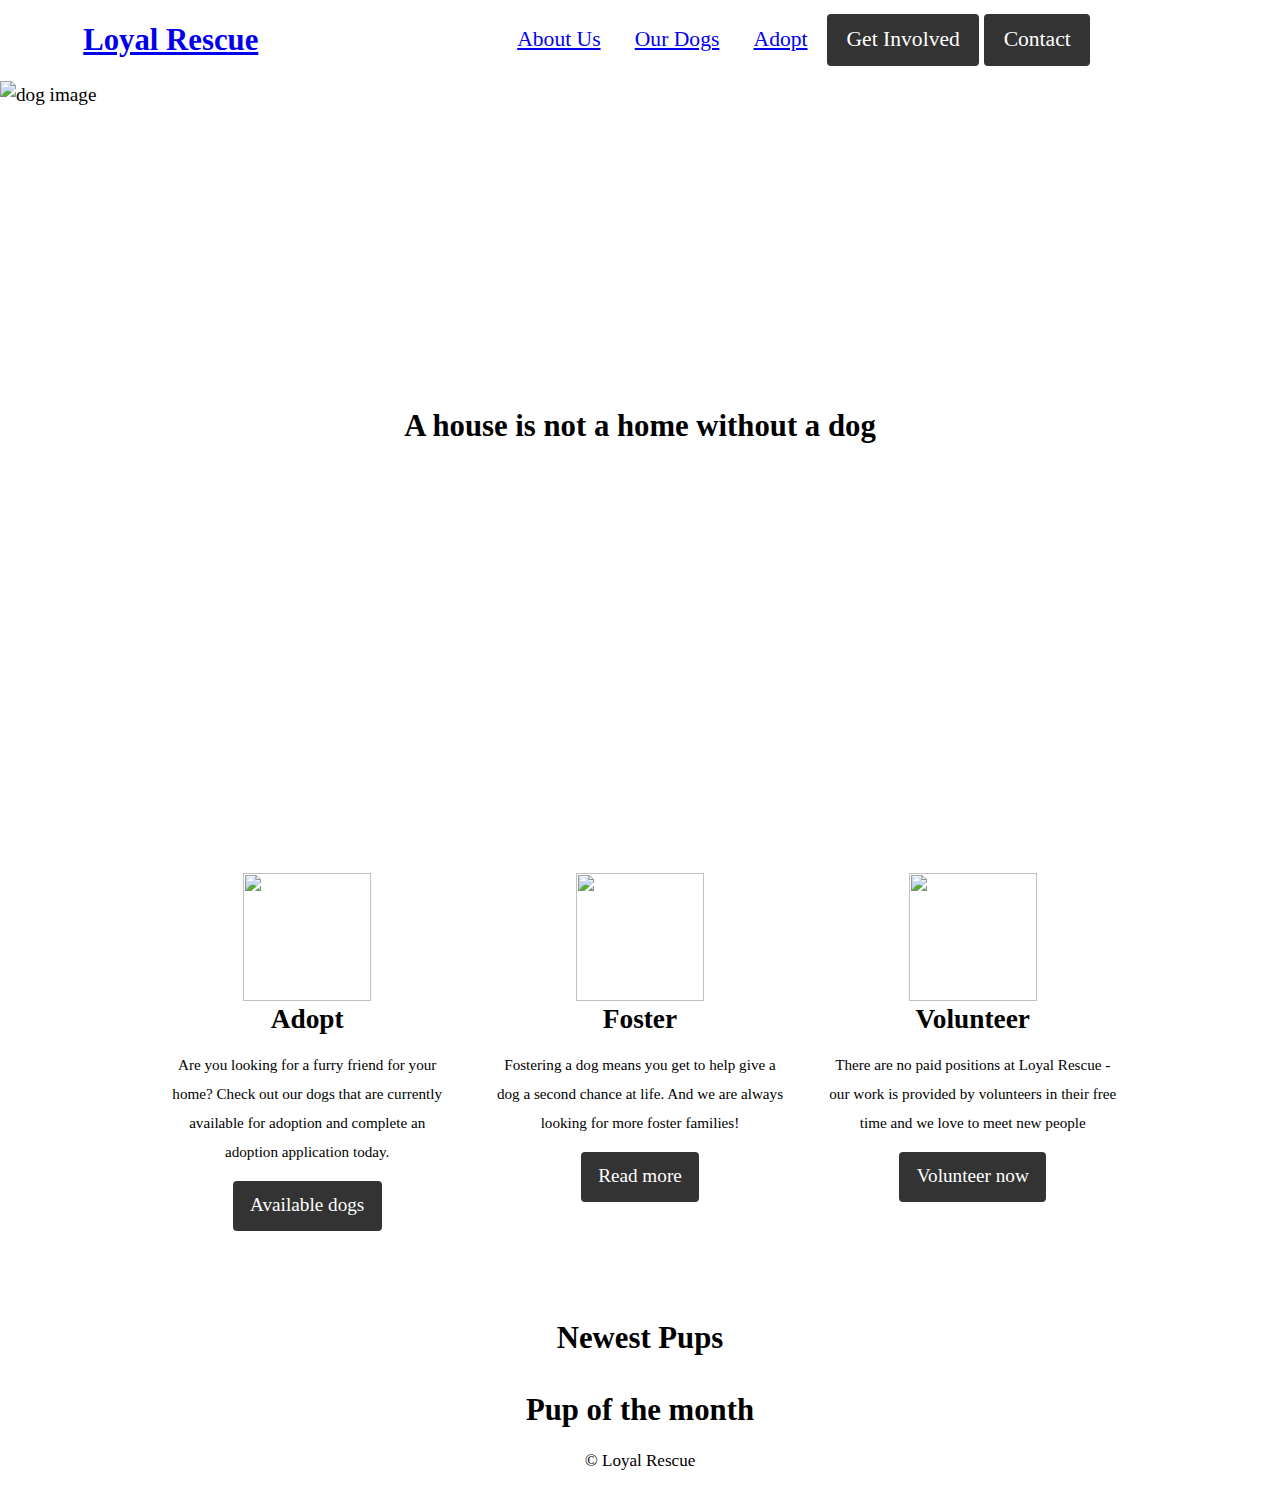
==== index.html @ 65663d64 "add content" ====
<!DOCTYPE html>
<html lang="en-ca">
<head>
  <meta charset="utf-8">
  <title>Loyal Rescue</title>
  <meta name="viewport" content="width=device-width,initial-scale=1">
  <link href="css/modules.css" rel="stylesheet">
  <link href="css/grid.css" rel="stylesheet">
  <link href="css/type.css" rel="stylesheet">
  <link href="css/main.css" rel="stylesheet">
</head>
<body>

  <ul class="skip-links">
    <li><a href="#main">Jump to main content</a></li>
    <li><a href="#nav">Jump to navigation</a></li>
  </ul>

  <header role="banner" class="grid grid-middle text-center island-1-2">
    <div class="unit xs-1 s-1 m-1-3 l-1-4">
      <h1 class="peta push-0"><a href="index.html">Loyal Rescue</a></h1>
    </div>
    <nav role="navigation" id="nav" class="nav unit xs-1 s-1 m-2-3 l-3-4 text-center" tabindex="0">
      <ul class="nav mega push-0 list-group-inline">
        <li><a class="island-1-2 current" href="#">About Us</a></li>
        <li><a class="island-1-2" href="rescues.html">Our Dogs</a></li>
        <li><a class="island-1-2" href="adopt.html">Adopt</a></li>
        <li><a class="btn btn-dark" href="#">Get Involved</a></li>
        <li><a class="btn btn-dark" href="#">Contact</a></li>
      </ul>
    </nav>
  </header>

  <main role="main" id="main" tabindex="0">
    <section class="banner embed embed-16by9">
      <img class="embed-item" src="images/homepage.jpg" alt="dog image">
      <div class="banner-content pin-c text-center max-length gutter">
        <div class="bold wrapper max-length gutter-1-2 push-0">
          <h2>A house is not a home without a dog</h2>
        </div>
      </div>
    </section>

    <section class="push-0 text-center">
      <div class="wrapper">
        <div class="grid grid-stretch list-group">
          <div class="unit [ xs-1 s-1 m-1-3 l-1-3 ] island-1-2 unit-content-distribute">
            <div class="pad-t-2 pad-b push-1-2">
              <div class="gutter-1-4">
                <img class="icon i-128 push-0" src="images/about-us.svg" alt="">
                <h3 class="tera push-1-2">Adopt</h3>
                <p class="push-1-2 micro content-fill">Are you looking for a furry friend for your home? Check out our dogs that are currently available for adoption and complete an adoption application today.</p>
                <a class="btn btn-dark content-shrink" href="tour.html">Available dogs</a>
              </div>
            </div>
          </div>
          <div class="unit [ xs-1 s-1 m-1-3 l-1-3 ] island-1-2 unit-content-distribute">
            <div class="pad-t-2 pad-b push-1-2">
              <div class="gutter-1-4">
                <img class="icon i-128 push-0" src="images/tools.svg" alt="">
                <h3 class="tera push-1-2">Foster</h3>
                <p class="push-1-2 micro content-fill">Fostering a dog means you get to help give a dog a second chance at life. And we are always looking for more foster families!</p>
                <a class="btn btn-dark content-shrink" href="#">Read more</a>
              </div>
            </div>
          </div>
          <div class="unit [ xs-1 s-1 m-1-3 l-1-3 ] island-1-2 unit-content-distribute">
            <div class="pad-t-2 pad-b push-1-2">
              <div class="gutter-1-4">
                <img class="icon i-128 push-0" src="images/pricing.svg" alt="">
                <h3 class="tera push-1-2">Volunteer</h3>
                <p class="push-1-2 micro content-fill">There are no paid positions at Loyal Rescue - our work is provided by volunteers in their free time and we love to meet new people</p>
                <a class="btn btn-dark content-shrink" href="pricing.html">Volunteer now</a>
              </div>
            </div>
          </div>
        </div>
      </div>
    </section>

    <section class="light-grey push-0 text-center pad-t">
      <div class="wrapper">
        <h2 class="push-0">Newest Pups</h2>
      </div>
    </section>

    <section class="push-0 text-center pad-t">
      <div class="wrapper">
        <h2 class="push-0">Pup of the month</h2>
      </div>
    </section>

  </main>

  <footer role="contentinfo" class="text-white blue footer text-center micro island-1-2" tabindex="0">
    <small>© Loyal Rescue</small>
  </footer>

</body>
</html>
---- css/modules.css ----
/*
 * Modulifier || Code released under the UNLICENSE
 * Code under other copyrights & licenses listed below.
 * https://modulifier.web-dev.tools/#responsive;images;list-group;embed;media-object;icons;hidden;positioning;nice-lists;forms;buttons;accessibility;print
 */

@-moz-viewport { width: device-width; scale: 1; }
@-ms-viewport { width: device-width; scale: 1; }
@-o-viewport { width: device-width; scale: 1; }
@-webkit-viewport { width: device-width; scale: 1; }
@viewport { width: device-width; scale: 1; }

html {
  box-sizing: border-box;
  -moz-text-size-adjust: 100%;
  -ms-text-size-adjust: 100%;
  -webkit-text-size-adjust: 100%;
  text-size-adjust: 100%;
}

*, *::before, *::after {
  box-sizing: inherit;
}

body {
  margin: 0;
}

article,
aside,
details,
figcaption,
figure,
footer,
header,
main,
menu,
nav,
section,
summary {
  display: block;
}

audio,
canvas,
progress,
video {
  display: inline-block;
  vertical-align: baseline;
}

template {
  display: none;
}

details {
  cursor: pointer;
}

audio:not([controls]) {
  display: none;
  height: 0;
}

a,
area,
button,
input,
label,
select,
textarea,
[tabindex] {
  -ms-touch-action: manipulation;
  touch-action: manipulation;
}

img {
  border: 0;
}

.img-flex,
.img-flex img {
  display: block;
  width: 100%;
}

svg {
  fill: currentColor;
}

svg:not(:root) {
  overflow: hidden;
}

svg.img-flex {
  width: 100%;
  height: 100%;
}

.image-replacement, .ir {
  overflow: hidden;
  direction: ltr;
  text-align: left;
  text-indent: 100%;
  white-space: nowrap;
}

.list-group, .list-group-inline, .list-group--inline {
  padding-left: 0;
  list-style-type: none;
}

.list-group > dd {
  margin-left: 0;
}

.list-group-inline::before,
.list-group-inline::after,
.list-group--inline::before,
.list-group--inline::after {
  content: "";
  display: table;
}

.list-group-inline::after,
.list-group--inline::after {
  clear: both;
}

.list-group-inline > li,
.list-group--inline > li {
  display: inline-block;
}

.list-group-inline > dt,
.list-group--inline > dt {
  clear: left;
  float: left;
  width: 11em;
}

.list-group-inline > dd,
.list-group--inline > dd {
  float: left;
  min-width: 12em;
}

.embed {
  margin-left: 0;
  margin-right: 0;
  overflow: hidden;
  position: relative;
  width: 100%;
}

.embed-1by1, .embed--1by1 {
  padding-top: 100%; /* Square */
}

.embed-4by3, .embed--4by3 {
  padding-top: 75%; /* Traditional TV/computer screens */
}

.embed-iso216, .embed--iso216 {
  padding-top: 70.92%; /* A-standard paper sizes */
}

.embed-3by2, .embed--3by2 {
  padding-top: 66.6%; /* Classic 35 mm film & most digital photos, landscape */
}

.embed-2by3, .embed--2by3 {
  padding-top: 150%; /* Classic 35 mm film & most digital photos, portrait */
}

.embed-golden, .embed--golden {
  padding-top: 61.8%; /* The Golden Ratio */
}

.embed-16by9, .embed--16by9 {
  padding-top: 56.25%; /* HD TV */
}

.embed-185by100, .embed--185by100 {
  padding-top: 54.05%; /* Common widescreen cinema */
}

.embed-24by10, .embed--24by10 {
  padding-top: 41.667%; /* Widescreen cinema: 2.4:1 */
}

.embed-3by1, .embed--3by1 {
  padding-top: 33.3333%; /* Panorama photos */
}

.embed-4by1, .embed--4by1 {
  padding-top: 25%; /* Polyvision */
}

.embed-5by1, .embed--5by1 {
  padding-top: 20%; /* Really wide... */
}

.embed-item, .embed__item {
  min-height: 100%;
  left: 0;
  position: absolute;
  top: 0;
  width: 100%;
}

.media {
  overflow: hidden;
}

.media-img, .media__img {
  float: left;
}

.media-img-reversed, .media__img--reversed {
  float: right;
}

.media-img-stacked, .media__img--stacked {
  float: none;
}

.media-body, .media__body {
  overflow: hidden;
  min-width: 12em; /* Slightly less than 200px, responsiveness built in */
}

.icon {
  display: inline-block;
  position: relative;
  background: transparent none no-repeat center center;
  background-size: contain;
  vertical-align: middle;
}

.i-16, .i--16 {
  height: 16px;
  width: 16px;
}

.i-18, .i--18 {
  height: 18px;
  width: 18px;
}

.i-20, .i--20 {
  height: 20px;
  width: 20px;
}

.i-24, .i--24 {
  height: 24px;
  width: 24px;
}

.i-32, .i--32 {
  height: 32px;
  width: 32px;
}

.i-48, .i--48 {
  height: 48px;
  width: 48px;
}

.i-64, .i--64 {
  height: 64px;
  width: 64px;
}

.i-96, .i--96 {
  height: 96px;
  width: 96px;
}

.i-128, .i--128 {
  height: 128px;
  width: 128px;
}

.i-192, .i--192 {
  height: 192px;
  width: 192px;
}

.i-256, .i--256 {
  height: 256px;
  width: 256px;
}

.icon img,
.icon svg {
  left: 0;
  height: 100%;
  position: absolute;
  top: 0;
  width: 100%;
  fill: currentColor;
}

.icon-label {
  vertical-align: middle;
}

.icon-link,
.icon-link:focus,
.icon-link:hover {
  text-decoration: none;
}

[hidden], .hidden {
  /* stylelint-disable declaration-no-important */
  display: none !important;
  visibility: hidden !important;
  /* stylelint-enable */
}

.visually-hidden {
  height: 1px;
  margin: -1px;
  overflow: hidden;
  padding: 0;
  position: absolute;
  width: 1px;
  border: 0;
  clip: rect(0 0 0 0);
  clip-path: inset(50%);
}

.visually-hidden.focusable:active, .visually-hidden.focusable:focus {
  height: auto;
  margin: 0;
  overflow: visible;
  position: static;
  width: auto;
  clip: auto;
  clip-path: none;
}

.invisible {
  visibility: hidden;
}

.chop,
.crop {
  overflow: hidden;
}

.truncate {
  max-width: 100%;
  overflow: hidden;
  width: 100%;
  text-overflow: ellipsis;
  white-space: nowrap;
}

.scrollable {
  max-width: 100%;
  overflow-x: auto;
  overflow-y: hidden;
  -webkit-overflow-scrolling: touch;
}

.flex-row {
  display: -webkit-flex;
  display: -ms-flexbox;
  display: flex;
}

.flex-justify {
  -webkit-justify-content: space-between;
  -ms-flex-pack: space-between;
  justify-content: space-between;
}

.flex-align-center {
  -webkit-align-items: center;
  -ms-flex-align: center;
  align-items: center;
}

.center-text,
.center-flow {
  text-align: center;
}

.center-block {
  margin-left: auto;
  margin-right: auto;
}

.no-auto-margins,
.not-centered {
  /* stylelint-disable declaration-no-important */
  margin-left: 0 !important;
  margin-right: 0 !important;
  /* stylelint-enable */
}

.center-content,
.center-content-vertical,
.center-contents,
.center-contents-vertical {
  display: -webkit-flex;
  display: -ms-flexbox;
  display: flex;
  -webkit-justify-content: center;
  -ms-flex-pack: center;
  justify-content: center;
  -webkit-align-items: center;
  -ms-flex-align: center;
  align-items: center;
  -webkit-align-content: center;
  -ms-flex-line-pack: center;
  align-content: center;
  -webkit-flex-direction: column wrap;
  -ms-flex-direction: column wrap;
  flex-flow: column wrap;
}

.center-content-start,
.center-content-vertical-start,
.center-contents-start,
.center-contents-vertical-start {
  display: -webkit-flex;
  display: -ms-flexbox;
  display: flex;
  -webkit-justify-content: center;
  -ms-flex-pack: center;
  justify-content: center;
  -webkit-flex-direction: column wrap;
  -ms-flex-direction: column wrap;
  flex-flow: column wrap;
}

.center-content-horizontal,
.center-contents-horizontal {
  display: -webkit-flex;
  display: -ms-flexbox;
  display: flex;
  -webkit-justify-content: center;
  -ms-flex-pack: center;
  justify-content: center;
  -webkit-align-items: center;
  -ms-flex-align: center;
  align-items: center;
  -webkit-align-content: center;
  -ms-flex-line-pack: center;
  align-content: center;
  -webkit-flex-direction: row wrap;
  -ms-flex-direction: row wrap;
  flex-flow: row wrap;
}

.clearfix::after {
  content: " ";
  display: block;
  clear: both;
}

.left {
  float: left;
}

.right {
  float: right;
}

.inline {
  display: inline;
}

.block {
  display: block;
}

.inline-block, .ib {
  display: inline-block;
}

.valign-top {
  vertical-align: top;
}

.valign-bottom {
  vertical-align: bottom;
}

.valign-middle {
  vertical-align: middle;
}

.fixed {
  position: fixed;
}

.relative {
  position: relative;
}

[class*="pin-"],
.absolute {
  position: absolute;
}

.static {
  position: static;
}

.zindex-1 {
  z-index: 1;
}

.zindex-2 {
  z-index: 2;
}

.zindex-3 {
  z-index: 3;
}

.zindex-1000 {
  z-index: 1000;
}

.pin-top-left,
.pin-left-top,
.pin-tl,
.pin-lt {
  top: 0;
  left: 0;
}

.pin-top-right,
.pin-right-top,
.pin-tr,
.pin-rt {
  top: 0;
  right: 0;
}

.pin-bottom-left,
.pin-left-bottom,
.pin-bl,
.pin-lb {
  bottom: 0;
  left: 0;
}

.pin-bottom-right,
.pin-right-bottom,
.pin-br,
.pin-rb {
  bottom: 0;
  right: 0;
}

.pin-top-center,
.pin-center-top,
.pin-tc,
.pin-ct {
  left: 50%;
  top: 0;
  transform: translateX(-50%);
}

.pin-bottom-center,
.pin-center-bottom,
.pin-bc,
.pin-cb {
  bottom: 0;
  left: 50%;
  transform: translateX(-50%);
}

.pin-center-left,
.pin-left-center,
.pin-cl,
.pin-lc {
  left: 0;
  top: 50%;
  transform: translateY(-50%);
}

.pin-center-right,
.pin-right-center,
.pin-cr,
.pin-rc {
  right: 0;
  top: 50%;
  transform: translateY(-50%);
}

.pin-center, .pin-c {
  left: 50%;
  top: 50%;
  transform: translate(-50%, -50%);
}

.width-quarter, .w-1-4 {
  width: 25%;
}

.width-half, .w-1-2 {
  width: 50%;
}

.width-full, .w-1 {
  width: 100%;
}

.height-quarter, .h-1-4 {
  height: 25%;
}

.height-half, .h-1-2 {
  height: 50%;
}

.height-full, .h-1 {
  height: 100%;
}

.height-win-quarter, .h-w-1-4 {
  height: 25vh;
  max-height: 46em;
}

.height-win-half, .h-w-1-2 {
  height: 50vh;
  max-height: 46em;
}

.height-win-full, .h-w-1 {
  height: 100vh;
  max-height: 46em;
}

ul {
  list-style-type: none;
}

ul > li::before {
  content: "·";
  float: left;
  margin-left: -1.6em;
  width: 1.3em;
  text-align: right;
}

ol {
  counter-reset: ol-simple-numbers;
  list-style-type: none;
}

ol > li::before {
  float: left;
  margin-left: -1.6em;
  width: 1.3em;
  counter-increment: ol-simple-numbers;
  content: counter(ol-simple-numbers);
  text-align: right;
}

.list-group > li::before,
.list-group-inline > li::before,
.list-group--inline > li::before {
  content: none;
}

/* stylelint-disable no-descending-specificity */

/*
 * (c) Nicolas Gallagher and Jonathan Neal of Normalize.css || MIT License
 *     https://necolas.github.io/normalize.css/
 */

button,
input,
optgroup,
select,
textarea {
  color: inherit;
  font: inherit;
  margin: 0;
}

button,
input {
  overflow: visible;
}

button,
select {
  text-transform: none;
}

button,
html [type="button"],
[type="reset"],
[type="submit"] {
  -webkit-appearance: button;
  cursor: pointer;
}

button[disabled],
html input[disabled] {
  cursor: default;
}

button::-moz-focus-inner,
input::-moz-focus-inner {
  border: 0;
  padding: 0;
}

[type="checkbox"],
[type="radio"] {
  opacity: 0;
  position: absolute;
  height: 1px;
  width: 1px;
}

[type="number"]::-webkit-inner-spin-button,
[type="number"]::-webkit-outer-spin-button {
  height: auto;
}

[type="search"]::-webkit-search-cancel-button,
[type="search"]::-webkit-search-decoration {
  -webkit-appearance: none;
}

fieldset {
  padding-left: 0;
  padding-right: 0;

  border: 0;
  border-top: 2px solid #666;
}

legend {
  color: inherit;
  display: table;
  max-width: 100%;
  padding: 0 .3em 0 0;
  white-space: normal;

  border: 0;

  font-weight: bold;
}

optgroup {
  font-weight: bold;
}

::-webkit-input-placeholder {
  color: inherit;
  opacity: .54;
}

::-webkit-file-upload-button {
  -webkit-appearance: button;
  font: inherit;
}

/* End Normalize.css code */

label,
.label-block {
  display: block;
  cursor: pointer;
}

[type="checkbox"] + label,
[type="radio"] + label,
.label-inline {
  display: inline-block;
}

input:not([type]),
[type="text"],
[type="number"],
[type="search"],
[type="url"],
[type="email"],
[type="password"],
[type="tel"],
[type="datetime-local"],
[type="month"],
[type="week"],
[type="date"],
[type="time"],
[type="range"],
select,
textarea {
  -moz-appearance: none;
  -webkit-appearance: none;
  appearance: none;
}

input,
textarea {
  display: block;
  width: 100%;

  background-color: #fff;
  border: 2px solid #666;
  border-radius: 0;
}

label {
  vertical-align: middle;
}

textarea {
  max-width: 100%;
  min-height: 4em;
  overflow: auto;
}

[type="color"] {
  display: inline-block;
  width: 2em;
}

select {
  display: block;
  width: 100%;

  background-image: url("data:image/svg+xml,%3Csvg xmlns='http://www.w3.org/2000/svg' width='256' height='256' viewBox='0 0 256 256'%3E%3Cpath fill='none' stroke='%23000' stroke-miterlimit='10' stroke-width='70' d='M36.3 82.1l91.9 91.8 91.5-91.8'/%3E%3C/svg%3E");
  background-repeat: no-repeat;
  background-position: calc(100% - .4em) center;
  background-size: 18px auto;
  background-color: #fff;
  border: 2px solid #666;
  border-radius: 0;
}

[type="checkbox"] + label::before {
  content: " ";
  display: inline-block;
  height: 1.8em;
  margin-right: .3em;
  position: relative;
  vertical-align: middle;
  top: -.1em;
  width: 1.8em;

  background-color: #fff;
  background-size: cover;
  border: 2px solid #666;

  line-height: inherit;
}

[type="checkbox"]:checked + label::before {
  background-image: url("data:image/svg+xml,%3Csvg xmlns='http://www.w3.org/2000/svg' width='256' height='256' viewBox='0 0 256 256'%3E%3Cpath fill='none' stroke='%23000' stroke-miterlimit='10' stroke-width='50' d='M49.9 130.1l50.8 50.7L206.1 75.2'/%3E%3C/svg%3E");
}

[type="checkbox"]:focus + label::before {
  outline: 3px solid #000;
  z-index: 1000;
}

[type="radio"] + label::before {
  content: " ";
  display: inline-block;
  height: 1.8em;
  margin-right: .3em;
  position: relative;
  vertical-align: middle;
  top: -.1em;
  width: 1.8em;

  background-color: #fff;
  background-size: cover;
  border: 2px solid #666;
  border-radius: 50%;

  line-height: inherit;
}

[type="radio"]:checked + label::before {
  background-image: url("data:image/svg+xml,%3Csvg xmlns='http://www.w3.org/2000/svg' width='256' height='256' viewBox='0 0 256 256'%3E%3Ccircle cx='128' cy='128' r='70.4'/%3E%3C/svg%3E");
}

[type="radio"]:focus + label::before,
[type="radio"] + label:focus::before {
  box-shadow: 0 0 0 3px #000;
  z-index: 1000;
}

[type="range"] {
  border: 0;
  background-color: #fff;
}

[type="range"]::-webkit-slider-runnable-track {
  height: 6px;

  -webkit-appearance: none;
  appearance: none;
  background-color: #ccc;
  border: 0;
  border-radius: 3px;
}

[type="range"]:active::-webkit-slider-runnable-track {
  background-color: #ccc;
}

[type="range"]::-moz-range-track {
  height: 6px;

  -moz-appearance: none;
  appearance: none;
  background-color: #ccc;
  border: 0;
  border-radius: 3px;
}

[type="range"]:active::-moz-range-track {
  background-color: #ccc;
}

[type="range"]::-ms-track {
  height: 6px;

  -ms-appearance: none;
  appearance: none;
  background-color: #ccc;
  border: 0;
  border-radius: 3px;
}

[type="range"]:active::-ms-track {
  background-color: #ccc;
}

[type="range"]::-webkit-slider-thumb {
  margin-top: -4px;
  height: 16px;
  width: 16px;

  -webkit-appearance: none;
  appearance: none;
  background-color: #000;
  border: none;
  border-radius: 50%;
}

[type="range"]:hover::-webkit-slider-thumb {
  background-color: #000;
}

[type="range"]:active::-webkit-slider-thumb {
  background-color: #000;
}

[type="range"]::-moz-range-thumb {
  margin-top: -4px;
  height: 16px;
  width: 16px;

  -webkit-appearance: none;
  appearance: none;
  background-color: #000;
  border: none;
  border-radius: 50%;
}

[type="range"]:hover::-moz-range-thumb {
  background-color: #000;
}

[type="range"]:active::-moz-range-thumb {
  background-color: #000;
}

[type="range"]::-ms-thumb {
  margin-top: -4px;
  height: 16px;
  width: 16px;

  -webkit-appearance: none;
  appearance: none;
  background-color: #000;
  border: none;
  border-radius: 50%;
}

[type="range"]:hover::-ms-thumb {
  background-color: #000;
}

[type="range"]:active::-ms-thumb {
  background-color: #000;
}

[type="checkbox"].hide-custom-input + label::before,
[type="checkbox"] + .hide-custom-input::before,
[type="radio"].hide-custom-input + label::before,
[type="radio"] + .hide-custom-input::before {
  content: none;
  display: none;
}

/* stylelint-enable */

.link-box {
  display: block;
  text-decoration: none;
}

/* stylelint-disable no-descending-specificity */

button,
.btn {
  cursor: pointer;
  display: inline-block;
  margin: 0;
  overflow: visible;
  padding: .375em .75em .42em;
  -webkit-appearance: none;
  -moz-appearance: none;
  appearance: none;
  background-color: #333;
  border-radius: 4px;
  border: 3px solid #333;
  color: #fff;
  font: inherit;
  text-decoration: none;
  text-transform: none;
}

button::-moz-focus-inner {
  border: 0;
  padding: 0;
}

/* stylelint-enable */

button:focus,
button:hover,
.btn:focus,
.btn:hover {
  background-color: #000;
  border-color: #000;
  color: #fff;
}

button[disabled] {
  cursor: default;
}

.btn-light, .btn--light {
  background-color: #e2e2e2;
  border-color: #e2e2e2;
  color: #000;
}

.btn-light:focus,
.btn-light:hover,
.btn--light:focus,
.btn--light:hover {
  background-color: #666;
  border-color: #666;
  color: #fff;
}

.btn-ghost,
.btn--ghost {
  background-color: transparent;
  border-color: #333;
  color: #000;
}

.btn-ghost:focus,
.btn-ghost:hover,
.btn--ghost:focus,
.btn--ghost:hover {
  background-color: #e2e2e2;
  border-color: #000;
  color: #000;
}

.btn-link {
  display: inline;
  padding: 0;
  background-color: transparent;
  border-radius: 0;
  border: 0;
  color: inherit;
}

.btn-link:focus,
.btn-link:hover {
  background-color: transparent;
  color: inherit;
}

a:hover, a:active {
  outline: none;
}

a:focus,
[tabindex="0"]:focus,
details:focus,
summary:focus,
input:focus,
textarea:focus,
button:focus,
select:focus {
  outline: 3px solid #000;
  outline-offset: 0;
}

a:focus, [tabindex="0"]:focus {
  outline-offset: 3px;
}

.skip-links {
  margin: 0;
  padding: 0;
  list-style-type: none;
}

.skip-links > li::before {
  content: none; /* Remove the bullets if nice lists is selected */
}

.skip-links a,
.skip-links button {
  padding: .5em .75em;
  position: absolute;
  top: -10em;
  z-index: 10000; /* To make sure they're always on top */
  background-color: #000;
  border: 0;
  color: #fff;
  font-size: 1.125rem;
  font-weight: bold;
  text-decoration: none;
}

.skip-links a:focus,
.skip-links button:focus {
  outline-offset: 3px;
  top: 0;
}

[aria-busy="true"] {
  cursor: progress;
}

[aria-controls] {
  cursor: pointer;
}

[aria-disabled] {
  cursor: default;
}

.print-only {
  display: none;
  visibility: hidden;
}

.page-break-before {
  page-break-before: always;
}

.page-break-after {
  page-break-after: always;
}

.no-page-break-inside {
  page-break-inside: avoid;
}

@media print {

  /* stylelint-disable declaration-no-important */

  .no-print {
    display: none !important;
    visibility: hidden !important;
  }

  .print-only,
  .force-print {
    display: block !important;
    visibility: visible !important;
  }

  /* stylelint-enable */

  .visually-hidden.force-print {
    height: auto;
    margin: 0;
    overflow: visible;
    padding: 0;
    position: static;
    width: auto;
    border: 0;
    clip: initial;
    clip-path: none;
  }

  /*
   * (c) Fabien Sa || MIT License
   *     http://bafs.github.io/Gutenberg/
   */

  table,
  blockquote,
  pre,
  code,
  figure,
  li,
  hr,
  ul,
  ol,
  a,
  tr {
    page-break-inside: avoid;
  }

  h1, h2, h3, h4, h5, h6, p, a {
    orphans: 3;
    widows: 3;
  }

  h1,
  h2,
  h3,
  h4,
  h5,
  h6 {
    page-break-after: avoid;
    page-break-inside: avoid;
  }

  h1 + p,
  h2 + p,
  h3 + p,
  h4 + p,
  h5 + p,
  h6 + p {
    page-break-before: avoid;
  }

  img {
    page-break-after: auto;
    page-break-before: auto;
    page-break-inside: avoid;
  }

  /* stylelint-disable declaration-no-important */

  pre {
    white-space: pre-wrap !important;
    word-wrap: break-word;
  }

  /* stylelint-enable */

  /* End Gutenberg code */

  /*
   * (c) HTML5 Boilerplate || MIT License
   *     https://html5boilerplate.com/
   */

  /* stylelint-disable declaration-no-important */

  *, *::before, *::after, *::first-letter, *::first-line {
    background: none transparent !important;
    color: #000 !important;
    box-shadow: none !important;
    text-shadow: none !important;
  }

  /* stylelint-enable */

  a, a:visited {
    text-decoration: underline;
  }

  a[href]::after {
    content: " (" attr(href) ")";
  }

  abbr[title]::after {
    content: " (" attr(title) ")";
  }

  a[href^="#"]::after,
  a[href^="javascript:"]::after,
  a.no-print-href::after,
  a.href-no-print::after {
    content: "";
  }

  thead {
    display: table-header-group;
  }

  /* End HTML5 Boilerplate code */

}
---- css/grid.css ----
/*
  Gridifier || Code released under the UNLICENSE
  https://gridifier.web-dev.tools/#xs,4,0,0,0;s,4,25,0,0;m,4,38,1,1;l,4,60,1,1
*/

.grid {
  margin: 0;
  padding: 0;
  letter-spacing: -.31em;
  text-rendering: optimizeSpeed;
  display: -webkit-flex;
  display: -ms-flexbox;
  display: flex;
  -webkit-flex-flow: row wrap;
  -ms-flex-flow: row wrap;
  flex-flow: row wrap;
}

.grid-bottom {
  -webkit-align-items: flex-end;
  -ms-align-items: flex-end;
  align-items: flex-end;
}

.grid-middle {
  -webkit-align-items: center;
  -ms-align-items: center;
  align-items: center;
}

.grid-stretch {
  -webkit-align-items: stretch;
  -ms-align-items: stretch;
  align-items: stretch;
}

.opera-only :-o-prefocus,
.grid {
  word-spacing: -.43em;
}

.unit {
  letter-spacing: normal;
  text-rendering: auto;
  vertical-align: top;
  word-spacing: normal;
  display: inline-block;
  visibility: visible;
}

.grid-bottom .unit {
  vertical-align: bottom;
}

.grid-middle .unit {
  vertical-align: middle;
}

[class*="unit-push-"],
[class*="unit-pull-"] {
  position: relative;
}

.unit-content-distribute {
  display: -ms-flexbox;
  display: -webkit-flex;
  display: flex;
  -ms-flex-direction: column;
  -webkit-flex-direction: column;
  flex-direction: column;
  -ms-flex-pack: justify;
  -webkit-justify-content: space-between;
  justify-content: space-between;
}

.unit-content-center,
.unit-content-center-vertical {
  display: -webkit-flex;
  display: -ms-flexbox;
  display: flex;
  -webkit-justify-content: center;
  -ms-flex-pack: center;
  justify-content: center;
  -webkit-align-items: center;
  -ms-flex-align: center;
  align-items: center;
  -webkit-align-content: center;
  -ms-flex-line-pack: center;
  align-content: center;
  -webkit-flex-direction: column wrap;
  -ms-flex-direction: column wrap;
  flex-flow: column wrap;
}

.unit-content-center-horizontal {
  display: -webkit-flex;
  display: -ms-flexbox;
  display: flex;
  -webkit-justify-content: center;
  -ms-flex-pack: center;
  justify-content: center;
  -webkit-align-items: center;
  -ms-flex-align: center;
  align-items: center;
  -webkit-align-content: center;
  -ms-flex-line-pack: center;
  align-content: center;
  -webkit-flex-direction: row wrap;
  -ms-flex-direction: row wrap;
  flex-flow: row wrap;
}

.content-fill,
.content-stretch {
  -ms-flex-grow: 2;
  -webkit-flex-grow: 2;
  flex-grow: 2;
  max-width: 100%; /* @bugfix: IE 10, 11 */
}

.content-shrink {
  -ms-align-self: center;
  -webkit-align-self: center;
  align-self: center;
}

.unit-xs-hidden,
.xs-0 {
  display: none;
  visibility: hidden;
}

.unit-xs-centered {
  margin: 0 auto;
}

.unit-xs-1,
.xs-1 {
  display: block;
  visibility: visible;
  width: 100%;
}

.unit-xs-1-2,
.xs-1-2 {
  width: 50%;
}

.unit-xs-1-3,
.xs-1-3 {
  width: 33.3333%;
}

.unit-xs-2-3,
.xs-2-3 {
  width: 66.6667%;
}

.unit-xs-1-4,
.xs-1-4 {
  width: 25%;
}

.unit-xs-3-4,
.xs-3-4 {
  width: 75%;
}

.unit-xs-1-2,
.xs-1-2,
.unit-xs-1-3,
.xs-1-3,
.unit-xs-2-3,
.xs-2-3,
.unit-xs-1-4,
.xs-1-4,
.unit-xs-3-4,
.xs-3-4 {
  display: inline-block;
  visibility: visible;
}

.unit-xs-1-2[class*="-content-"],
.xs-1-2[class*="-content-"],
.unit-xs-1-3[class*="-content-"],
.xs-1-3[class*="-content-"],
.unit-xs-2-3[class*="-content-"],
.xs-2-3[class*="-content-"],
.unit-xs-1-4[class*="-content-"],
.xs-1-4[class*="-content-"],
.unit-xs-3-4[class*="-content-"],
.xs-3-4[class*="-content-"] {
  display: -webkit-flex;
  display: -ms-flexbox;
  display: flex;
}

.unit-xs-content-distribute,
.xs-content-distribute {
  display: -ms-flexbox;
  display: -webkit-flex;
  display: flex;
  -ms-flex-direction: column;
  -webkit-flex-direction: column;
  flex-direction: column;
  -ms-flex-pack: justify;
  -webkit-justify-content: space-between;
  justify-content: space-between;
}

.unit-xs-content-center,
.unit-xs-content-center-vertical {
  display: -webkit-flex;
  display: -ms-flexbox;
  display: flex;
  -webkit-justify-content: center;
  -ms-flex-pack: center;
  justify-content: center;
  -webkit-align-items: center;
  -ms-flex-align: center;
  align-items: center;
  -webkit-align-content: center;
  -ms-flex-line-pack: center;
  align-content: center;
  -webkit-flex-direction: column wrap;
  -ms-flex-direction: column wrap;
  flex-flow: column wrap;
}

.unit-xs-content-center-horizontal {
  display: -webkit-flex;
  display: -ms-flexbox;
  display: flex;
  -webkit-justify-content: center;
  -ms-flex-pack: center;
  justify-content: center;
  -webkit-align-items: center;
  -ms-flex-align: center;
  align-items: center;
  -webkit-align-content: center;
  -ms-flex-line-pack: center;
  align-content: center;
  -webkit-flex-direction: row wrap;
  -ms-flex-direction: row wrap;
  flex-flow: row wrap;
}

.xs-content-fill,
.xs-content-stretch {
  -ms-flex-grow: 2;
  -webkit-flex-grow: 2;
  flex-grow: 2;
  max-width: 100%; /* @bugfix: IE 10, 11 */
}

.xs-content-shrink {
  -ms-align-self: center;
  -webkit-align-self: center;
  align-self: center;
}

@media only screen and (min-width: 25em) {

  .unit-s-hidden,
  .s-0 {
    display: none;
    visibility: hidden;
  }

  .unit-s-centered {
    margin: 0 auto;
  }

  .unit-s-1,
  .s-1 {
    display: block;
    visibility: visible;
    width: 100%;
  }

  .unit-s-1-2,
  .s-1-2 {
    width: 50%;
  }

  .unit-s-1-3,
  .s-1-3 {
    width: 33.3333%;
  }

  .unit-s-2-3,
  .s-2-3 {
    width: 66.6667%;
  }

  .unit-s-1-4,
  .s-1-4 {
    width: 25%;
  }

  .unit-s-3-4,
  .s-3-4 {
    width: 75%;
  }

  .unit-s-1-2,
  .s-1-2,
  .unit-s-1-3,
  .s-1-3,
  .unit-s-2-3,
  .s-2-3,
  .unit-s-1-4,
  .s-1-4,
  .unit-s-3-4,
  .s-3-4 {
    display: inline-block;
    visibility: visible;
  }

  .unit-s-1-2[class*="-content-"],
  .s-1-2[class*="-content-"],
  .unit-s-1-3[class*="-content-"],
  .s-1-3[class*="-content-"],
  .unit-s-2-3[class*="-content-"],
  .s-2-3[class*="-content-"],
  .unit-s-1-4[class*="-content-"],
  .s-1-4[class*="-content-"],
  .unit-s-3-4[class*="-content-"],
  .s-3-4[class*="-content-"] {
    display: -webkit-flex;
    display: -ms-flexbox;
    display: flex;
  }

  .unit-s-content-distribute,
  .s-content-distribute {
    display: -ms-flexbox;
    display: -webkit-flex;
    display: flex;
    -ms-flex-direction: column;
    -webkit-flex-direction: column;
    flex-direction: column;
    -ms-flex-pack: justify;
    -webkit-justify-content: space-between;
    justify-content: space-between;
  }

  .unit-s-content-center,
  .unit-s-content-center-vertical {
    display: -webkit-flex;
    display: -ms-flexbox;
    display: flex;
    -webkit-justify-content: center;
    -ms-flex-pack: center;
    justify-content: center;
    -webkit-align-items: center;
    -ms-flex-align: center;
    align-items: center;
    -webkit-align-content: center;
    -ms-flex-line-pack: center;
    align-content: center;
    -webkit-flex-direction: column wrap;
    -ms-flex-direction: column wrap;
    flex-flow: column wrap;
  }

  .unit-s-content-center-horizontal {
    display: -webkit-flex;
    display: -ms-flexbox;
    display: flex;
    -webkit-justify-content: center;
    -ms-flex-pack: center;
    justify-content: center;
    -webkit-align-items: center;
    -ms-flex-align: center;
    align-items: center;
    -webkit-align-content: center;
    -ms-flex-line-pack: center;
    align-content: center;
    -webkit-flex-direction: row wrap;
    -ms-flex-direction: row wrap;
    flex-flow: row wrap;
  }

  .s-content-fill,
  .s-content-stretch {
    -ms-flex-grow: 2;
    -webkit-flex-grow: 2;
    flex-grow: 2;
    max-width: 100%; /* @bugfix: IE 10, 11 */
  }

  .s-content-shrink {
    -ms-align-self: center;
    -webkit-align-self: center;
    align-self: center;
  }

}

@media only screen and (min-width: 38em) {

  .unit-m-hidden,
  .m-0 {
    display: none;
    visibility: hidden;
  }

  .unit-m-centered {
    margin: 0 auto;
  }

  .unit-m-1,
  .m-1 {
    display: block;
    visibility: visible;
    width: 100%;
  }

  .unit-offset-m-0 {
    margin-left: 0;
  }

  .unit-push-m-0,
  .unit-pull-m-0 {
    left: 0;
  }

  .unit-m-1-2,
  .m-1-2 {
    width: 50%;
  }

  .unit-offset-m-1-2 {
    margin-left: 50%;
  }

  .unit-push-m-1-2 {
    left: 50%;
  }

  .unit-pull-m-1-2 {
    left: -50%;
  }

  .unit-m-1-3,
  .m-1-3 {
    width: 33.3333%;
  }

  .unit-offset-m-1-3 {
    margin-left: 33.3333%;
  }

  .unit-push-m-1-3 {
    left: 33.3333%;
  }

  .unit-pull-m-1-3 {
    left: -33.3333%;
  }

  .unit-m-2-3,
  .m-2-3 {
    width: 66.6667%;
  }

  .unit-offset-m-2-3 {
    margin-left: 66.6667%;
  }

  .unit-push-m-2-3 {
    left: 66.6667%;
  }

  .unit-pull-m-2-3 {
    left: -66.6667%;
  }

  .unit-m-1-4,
  .m-1-4 {
    width: 25%;
  }

  .unit-offset-m-1-4 {
    margin-left: 25%;
  }

  .unit-push-m-1-4 {
    left: 25%;
  }

  .unit-pull-m-1-4 {
    left: -25%;
  }

  .unit-m-3-4,
  .m-3-4 {
    width: 75%;
  }

  .unit-offset-m-3-4 {
    margin-left: 75%;
  }

  .unit-push-m-3-4 {
    left: 75%;
  }

  .unit-pull-m-3-4 {
    left: -75%;
  }

  .unit-m-1-2,
  .m-1-2,
  .unit-m-1-3,
  .m-1-3,
  .unit-m-2-3,
  .m-2-3,
  .unit-m-1-4,
  .m-1-4,
  .unit-m-3-4,
  .m-3-4 {
    display: inline-block;
    visibility: visible;
  }

  .unit-m-1-2[class*="-content-"],
  .m-1-2[class*="-content-"],
  .unit-m-1-3[class*="-content-"],
  .m-1-3[class*="-content-"],
  .unit-m-2-3[class*="-content-"],
  .m-2-3[class*="-content-"],
  .unit-m-1-4[class*="-content-"],
  .m-1-4[class*="-content-"],
  .unit-m-3-4[class*="-content-"],
  .m-3-4[class*="-content-"] {
    display: -webkit-flex;
    display: -ms-flexbox;
    display: flex;
  }

  .unit-m-content-distribute,
  .m-content-distribute {
    display: -ms-flexbox;
    display: -webkit-flex;
    display: flex;
    -ms-flex-direction: column;
    -webkit-flex-direction: column;
    flex-direction: column;
    -ms-flex-pack: justify;
    -webkit-justify-content: space-between;
    justify-content: space-between;
  }

  .unit-m-content-center,
  .unit-m-content-center-vertical {
    display: -webkit-flex;
    display: -ms-flexbox;
    display: flex;
    -webkit-justify-content: center;
    -ms-flex-pack: center;
    justify-content: center;
    -webkit-align-items: center;
    -ms-flex-align: center;
    align-items: center;
    -webkit-align-content: center;
    -ms-flex-line-pack: center;
    align-content: center;
    -webkit-flex-direction: column wrap;
    -ms-flex-direction: column wrap;
    flex-flow: column wrap;
  }

  .unit-m-content-center-horizontal {
    display: -webkit-flex;
    display: -ms-flexbox;
    display: flex;
    -webkit-justify-content: center;
    -ms-flex-pack: center;
    justify-content: center;
    -webkit-align-items: center;
    -ms-flex-align: center;
    align-items: center;
    -webkit-align-content: center;
    -ms-flex-line-pack: center;
    align-content: center;
    -webkit-flex-direction: row wrap;
    -ms-flex-direction: row wrap;
    flex-flow: row wrap;
  }

  .m-content-fill,
  .m-content-stretch {
    -ms-flex-grow: 2;
    -webkit-flex-grow: 2;
    flex-grow: 2;
    max-width: 100%; /* @bugfix: IE 10, 11 */
  }

  .m-content-shrink {
    -ms-align-self: center;
    -webkit-align-self: center;
    align-self: center;
  }

}

@media only screen and (min-width: 60em) {

  .unit-l-hidden,
  .l-0 {
    display: none;
    visibility: hidden;
  }

  .unit-l-centered {
    margin: 0 auto;
  }

  .unit-l-1,
  .l-1 {
    display: block;
    visibility: visible;
    width: 100%;
  }

  .unit-offset-l-0 {
    margin-left: 0;
  }

  .unit-push-l-0,
  .unit-pull-l-0 {
    left: 0;
  }

  .unit-l-1-2,
  .l-1-2 {
    width: 50%;
  }

  .unit-offset-l-1-2 {
    margin-left: 50%;
  }

  .unit-push-l-1-2 {
    left: 50%;
  }

  .unit-pull-l-1-2 {
    left: -50%;
  }

  .unit-l-1-3,
  .l-1-3 {
    width: 33.3333%;
  }

  .unit-offset-l-1-3 {
    margin-left: 33.3333%;
  }

  .unit-push-l-1-3 {
    left: 33.3333%;
  }

  .unit-pull-l-1-3 {
    left: -33.3333%;
  }

  .unit-l-2-3,
  .l-2-3 {
    width: 66.6667%;
  }

  .unit-offset-l-2-3 {
    margin-left: 66.6667%;
  }

  .unit-push-l-2-3 {
    left: 66.6667%;
  }

  .unit-pull-l-2-3 {
    left: -66.6667%;
  }

  .unit-l-1-4,
  .l-1-4 {
    width: 25%;
  }

  .unit-offset-l-1-4 {
    margin-left: 25%;
  }

  .unit-push-l-1-4 {
    left: 25%;
  }

  .unit-pull-l-1-4 {
    left: -25%;
  }

  .unit-l-3-4,
  .l-3-4 {
    width: 75%;
  }

  .unit-offset-l-3-4 {
    margin-left: 75%;
  }

  .unit-push-l-3-4 {
    left: 75%;
  }

  .unit-pull-l-3-4 {
    left: -75%;
  }

  .unit-l-1-2,
  .l-1-2,
  .unit-l-1-3,
  .l-1-3,
  .unit-l-2-3,
  .l-2-3,
  .unit-l-1-4,
  .l-1-4,
  .unit-l-3-4,
  .l-3-4 {
    display: inline-block;
    visibility: visible;
  }

  .unit-l-1-2[class*="-content-"],
  .l-1-2[class*="-content-"],
  .unit-l-1-3[class*="-content-"],
  .l-1-3[class*="-content-"],
  .unit-l-2-3[class*="-content-"],
  .l-2-3[class*="-content-"],
  .unit-l-1-4[class*="-content-"],
  .l-1-4[class*="-content-"],
  .unit-l-3-4[class*="-content-"],
  .l-3-4[class*="-content-"] {
    display: -webkit-flex;
    display: -ms-flexbox;
    display: flex;
  }

  .unit-l-content-distribute,
  .l-content-distribute {
    display: -ms-flexbox;
    display: -webkit-flex;
    display: flex;
    -ms-flex-direction: column;
    -webkit-flex-direction: column;
    flex-direction: column;
    -ms-flex-pack: justify;
    -webkit-justify-content: space-between;
    justify-content: space-between;
  }

  .unit-l-content-center,
  .unit-l-content-center-vertical {
    display: -webkit-flex;
    display: -ms-flexbox;
    display: flex;
    -webkit-justify-content: center;
    -ms-flex-pack: center;
    justify-content: center;
    -webkit-align-items: center;
    -ms-flex-align: center;
    align-items: center;
    -webkit-align-content: center;
    -ms-flex-line-pack: center;
    align-content: center;
    -webkit-flex-direction: column wrap;
    -ms-flex-direction: column wrap;
    flex-flow: column wrap;
  }

  .unit-l-content-center-horizontal {
    display: -webkit-flex;
    display: -ms-flexbox;
    display: flex;
    -webkit-justify-content: center;
    -ms-flex-pack: center;
    justify-content: center;
    -webkit-align-items: center;
    -ms-flex-align: center;
    align-items: center;
    -webkit-align-content: center;
    -ms-flex-line-pack: center;
    align-content: center;
    -webkit-flex-direction: row wrap;
    -ms-flex-direction: row wrap;
    flex-flow: row wrap;
  }

  .l-content-fill,
  .l-content-stretch {
    -ms-flex-grow: 2;
    -webkit-flex-grow: 2;
    flex-grow: 2;
    max-width: 100%; /* @bugfix: IE 10, 11 */
  }

  .l-content-shrink {
    -ms-align-self: center;
    -webkit-align-self: center;
    align-self: center;
  }

}
---- css/type.css ----
/*
  Typografier || Code released under the UNLICENSE
  https://typografier.web-dev.tools/#0,100,1.3,1.067,0;38,110,1.4,1.125,1;60,120,1.5,1.125,1;90,130,1.5,1.125,1
*/

html {
  font-size: 100%;
  line-height: 1.3;
}

a {
  background-color: transparent;
  -webkit-text-decoration-skip: objects;
}

sub,
sup {
  font-size: .75em;
  line-height: 1px;
  position: relative;
  vertical-align: baseline;
}

sup {
  top: -.5em;
}

sub {
  bottom: -.25em;
}

pre,
code,
kbd,
samp {
  font-size: 1em;
}

abbr[title] {
  border-bottom: none;
  text-decoration: underline;
  text-decoration: underline dotted;
}

b,
strong {
  font-weight: bold;
}

dfn,
caption {
  font-style: italic;
}

hr {
  border: 0;
  border-top: 2px solid #000;
  height: 0;
}

table {
  border-collapse: collapse;
  border-spacing: 0;
  width: 100%;
  table-layout: fixed;
}

caption {
  text-align: left;
}

th,
td {
  border-bottom: 1px solid #000;
  text-align: left;
  vertical-align: top;
}

thead th {
  vertical-align: bottom;

  border-bottom-width: 2px;
}

.text-left {
  text-align: left;
}

.text-right {
  text-align: right;
}

.text-center {
  text-align: center;
}

.normal {
  font-weight: normal;
  font-style: normal;
}

.not-bold {
  font-weight: normal;
}

.not-italic {
  font-style: normal;
}

.bold {
  font-weight: bold;
}

.italic {
  font-style: italic;
}

.text-upper {
  text-transform: uppercase;
}

.text-lower {
  text-transform: lowercase;
}

.wrapper {
  margin-left: auto;
  margin-right: auto;
  max-width: 52em;
  width: 100%;
}

.wrapper-no-center {
  max-width: 52em;
  width: 100%;
}

.max-length {
  margin-left: auto;
  margin-right: auto;
  max-width: 36em;
  width: 100%;
}

.max-length-no-center {
  max-width: 36em;
  width: 100%;
}

h1,
h2,
h3,
h4,
h5,
h6,
p,
ul,
ol,
dl,
dd,
figure,
blockquote,
details,
hr,
fieldset,
pre,
table,
caption,
menu {
  margin: 0 0 1.3rem;
}

.tenamega {
  font-size: 2.0408rem;
  line-height: 2.925rem;
}

.tenakilo {
  font-size: 1.9127rem;
  line-height: 2.6rem;
}

.tena {
  font-size: 1.7926rem;
  line-height: 2.6rem;
}

.nina {
  font-size: 1.68rem;
  line-height: 2.275rem;
}

.yotta {
  font-size: 1.5745rem;
  line-height: 2.275rem;
}

.zetta {
  font-size: 1.4757rem;
  line-height: 1.95rem;
}

h1,
.exa {
  font-size: 1.383rem;
  line-height: 1.95rem;
}

h2,
.peta {
  font-size: 1.2962rem;
  line-height: 1.95rem;
}

h3,
.tera {
  font-size: 1.2148rem;
  line-height: 1.625rem;
}

h4,
.giga {
  font-size: 1.1385rem;
  line-height: 1.625rem;
}

h5,
.mega {
  font-size: 1.067rem;
  line-height: 1.625rem;
}

h6,
.kilo,
input,
textarea {
  font-size: 1rem;
  line-height: 1.3rem;
}

small,
.milli {
  font-size: .9372rem;
  line-height: 1.3rem;
}

.micro {
  font-size: .8784rem;
  line-height: 1.3rem;
}

.nano {
  font-size: .8232rem;
  line-height: 1.3rem;
}

.pico {
  font-size: .7715rem;
  line-height: 1.3rem;
}

ul {
  padding-left: 1em;
}

ol {
  padding-left: 1.6em;
}

input,
option,
select {
  height: calc(1.3rem + .1625rem + .1625rem);
}

[type="color"] {
  width: calc(1.3rem + .1625rem + .1625rem);
}

[type="checkbox"],
[type="radio"] {
  display: inline-block;
  height: auto;
}

.push {
  margin-bottom: 1.3rem;
}

.push-none,
.push-0 {
  margin-bottom: 0;
}

.push-double,
.push-2 {
  margin-bottom: 2.6rem;
}

.push-three-quarters,
.push-3-4 {
  margin-bottom: .975rem;
}

.push-half,
.push-1-2 {
  margin-bottom: .65rem;
}

.push-quarter,
.push-1-4 {
  margin-bottom: .325rem;
}

.push-eighth,
.push-1-8 {
  margin-bottom: .1625rem;
}

.push-right-eighth,
.push-r-1-8 {
  margin-right: .1625rem;
}

.push-right-quarter,
.push-r-1-4 {
  margin-right: .325rem;
}

.push-right-half,
.push-r-1-2 {
  margin-right: .65rem;
}

.push-right-three-quarters,
.push-r-3-4 {
  margin-right: .975rem;
}

.push-right,
.push-r {
  margin-right: 1.3rem;
}

.pad-top,
.pad-t {
  padding-top: 1.3rem;
}

.pad-bottom,
.pad-b {
  padding-bottom: 1.3rem;
}

.pad-top-double,
.pad-t-2 {
  padding-top: 2.6rem;
}

.pad-bottom-double,
.pad-b-2 {
  padding-bottom: 2.6rem;
}

.pad-top-three-quarters,
.pad-t-3-4 {
  padding-top: .975rem;
}

.pad-bottom-three-quarters,
.pad-b-3-4 {
  padding-bottom: .975rem;
}

.pad-top-half,
.pad-t-1-2 {
  padding-top: .65rem;
}

.pad-bottom-half,
.pad-b-1-2 {
  padding-bottom: .65rem;
}

.pad-top-quarter,
.pad-t-1-4 {
  padding-top: .325rem;
}

.pad-bottom-quarter,
.pad-b-1-4 {
  padding-bottom: .325rem;
}

.pad-top-eighth,
.pad-t-1-8 {
  padding-top: .1625rem;
}

.pad-bottom-eighth,
.pad-b-1-8 {
  padding-bottom: .1625rem;
}

.island {
  padding: 1.3rem;
}

.island-double,
.island-2 {
  padding: 2.6rem;
}

.island-three-quarters,
.island-3-4 {
  padding: .975rem;
}

.island-half,
.island-1-2 {
  padding: .65rem;
}

.island-quarter,
.island-1-4,
td,
table th {
  padding: .325rem;
}

.island-eighth,
.island-1-8,
input:not([type="checkbox"]),
input:not([type="radio"]),
textarea {
  padding: .1625rem;
}

.gutter {
  padding-left: 1.3rem;
  padding-right: 1.3rem;
}

.gutter-double,
.gutter-2 {
  padding-left: 2.6rem;
  padding-right: 2.6rem;
}

.gutter-three-quarters,
.gutter-3-4 {
  padding-left: .975rem;
  padding-right: .975rem;
}

.gutter-half,
.gutter-1-2 {
  padding-left: .65rem;
  padding-right: .65rem;
}

.gutter-quarter,
.gutter-1-4,
caption {
  padding-left: .325rem;
  padding-right: .325rem;
}

.gutter-eighth,
.gutter-1-8 {
  padding-left: .1625rem;
  padding-right: .1625rem;
}

.i-1 {
  height: 1.3rem;
  width: 1.3rem;
}

.i-3-4 {
  height: .975rem;
  width: .975rem;
}

.i-1-2 {
  height: .65rem;
  width: .65rem;
}

.i-1-4 {
  height: .325rem;
  width: .325rem;
}

.i-1-8 {
  height: .1625rem;
  width: .1625rem;
}

.i-1-1-2,
.i-3-2 {
  height: 1.95rem;
  width: 1.95rem;
}

.i-1-1-4,
.i-5-4 {
  height: 1.625rem;
  width: 1.625rem;
}

.i-1-3-4,
.i-7-4 {
  height: 2.275rem;
  width: 2.275rem;
}

.i-2 {
  height: 2.6rem;
  width: 2.6rem;
}

select {
  padding: 0 .1625rem;
}

fieldset {
  padding: .325rem 0;

  border: 0;
  border-top: 2px solid #000;
}

legend {
  padding-right: .325rem;
}

@media only screen and (min-width: 38em) {

  html {
    font-size: 110%;
    line-height: 1.4;
  }

  h1,
  h2,
  h3,
  h4,
  h5,
  h6,
  p,
  ul,
  ol,
  dl,
  dd,
  figure,
  blockquote,
  details,
  hr,
  fieldset,
  pre,
  table,
  caption,
  menu {
    margin: 0 0 1.4rem;
  }

  .tenamega {
    font-size: 3.6532rem;
    line-height: 4.9rem;
  }

  .tenakilo {
    font-size: 3.2473rem;
    line-height: 4.55rem;
  }

  .tena {
    font-size: 2.8865rem;
    line-height: 3.85rem;
  }

  .nina {
    font-size: 2.5658rem;
    line-height: 3.5rem;
  }

  .yotta {
    font-size: 2.2807rem;
    line-height: 3.15rem;
  }

  .zetta {
    font-size: 2.0273rem;
    line-height: 2.8rem;
  }

  h1,
  .exa {
    font-size: 1.802rem;
    line-height: 2.45rem;
  }

  h2,
  .peta {
    font-size: 1.6018rem;
    line-height: 2.1rem;
  }

  h3,
  .tera {
    font-size: 1.4238rem;
    line-height: 2.1rem;
  }

  h4,
  .giga {
    font-size: 1.2656rem;
    line-height: 1.75rem;
  }

  h5,
  .mega {
    font-size: 1.125rem;
    line-height: 1.75rem;
  }

  h6,
  .kilo,
  input,
  textarea {
    font-size: 1rem;
    line-height: 1.4rem;
  }

  small,
  .milli {
    font-size: .8889rem;
    line-height: 1.4rem;
  }

  .micro {
    font-size: .7901rem;
    line-height: 1.4rem;
  }

  .nano {
    font-size: .7023rem;
    line-height: 1.05rem;
  }

  .pico {
    font-size: .6243rem;
    line-height: 1.05rem;
  }

  ul,
  ol {
    padding-left: 0;
  }

  ul ul,
  ol ul {
    padding-left: 1em;
  }

  ol ol,
  ul ol {
    padding-left: 1.6em;
  }

  .hang-punc {
    float: left;
    margin-left: -1.4em;
    text-align: right;
    width: 1.3em;
  }

  table {
    margin-left: -.35rem;
    margin-right: -.35rem;
    width: calc(100% + .35rem + .35rem);
  }

  input,
  option,
  select {
    height: calc(1.4rem + .175rem + .175rem);
  }

  [type="color"] {
    width: calc(1.4rem + .175rem + .175rem);
  }

  [type="checkbox"],
  [type="radio"] {
    display: inline-block;
    height: auto;
  }

  .push {
    margin-bottom: 1.4rem;
  }

  .push-none,
  .push-0 {
    margin-bottom: 0;
  }

  .push-double,
  .push-2 {
    margin-bottom: 2.8rem;
  }

  .push-three-quarters,
  .push-3-4 {
    margin-bottom: 1.05rem;
  }

  .push-half,
  .push-1-2 {
    margin-bottom: .7rem;
  }

  .push-quarter,
  .push-1-4 {
    margin-bottom: .35rem;
  }

  .push-eighth,
  .push-1-8 {
    margin-bottom: .175rem;
  }

  .push-right-eighth,
  .push-r-1-8 {
    margin-right: .175rem;
  }

  .push-right-quarter,
  .push-r-1-4 {
    margin-right: .35rem;
  }

  .push-right-half,
  .push-r-1-2 {
    margin-right: .7rem;
  }

  .push-right-three-quarters,
  .push-r-3-4 {
    margin-right: 1.05rem;
  }

  .push-right,
  .push-r {
    margin-right: 1.4rem;
  }

  .pad-top,
  .pad-t {
    padding-top: 1.4rem;
  }

  .pad-bottom,
  .pad-b {
    padding-bottom: 1.4rem;
  }

  .pad-top-double,
  .pad-t-2 {
    padding-top: 2.8rem;
  }

  .pad-bottom-double,
  .pad-b-2 {
    padding-bottom: 2.8rem;
  }

  .pad-top-three-quarters,
  .pad-t-3-4 {
    padding-top: 1.05rem;
  }

  .pad-bottom-three-quarters,
  .pad-b-3-4 {
    padding-bottom: 1.05rem;
  }

  .pad-top-half,
  .pad-t-1-2 {
    padding-top: .7rem;
  }

  .pad-bottom-half,
  .pad-b-1-2 {
    padding-bottom: .7rem;
  }

  .pad-top-quarter,
  .pad-t-1-4 {
    padding-top: .35rem;
  }

  .pad-bottom-quarter,
  .pad-b-1-4 {
    padding-bottom: .35rem;
  }

  .pad-top-eighth,
  .pad-t-1-8 {
    padding-top: .175rem;
  }

  .pad-bottom-eighth,
  .pad-b-1-8 {
    padding-bottom: .175rem;
  }

  .island {
    padding: 1.4rem;
  }

  .island-double,
  .island-2 {
    padding: 2.8rem;
  }

  .island-three-quarters,
  .island-3-4 {
    padding: 1.05rem;
  }

  .island-half,
  .island-1-2 {
    padding: .7rem;
  }

  .island-quarter,
  .island-1-4,
  td,
  table th {
    padding: .35rem;
  }

  .island-eighth,
  .island-1-8,
  input:not([type="checkbox"]),
  input:not([type="radio"]),
  textarea {
    padding: .175rem;
  }

  .gutter {
    padding-left: 1.4rem;
    padding-right: 1.4rem;
  }

  .gutter-double,
  .gutter-2 {
    padding-left: 2.8rem;
    padding-right: 2.8rem;
  }

  .gutter-three-quarters,
  .gutter-3-4 {
    padding-left: 1.05rem;
    padding-right: 1.05rem;
  }

  .gutter-half,
  .gutter-1-2 {
    padding-left: .7rem;
    padding-right: .7rem;
  }

  .gutter-quarter,
  .gutter-1-4,
  caption {
    padding-left: .35rem;
    padding-right: .35rem;
  }

  .gutter-eighth,
  .gutter-1-8 {
    padding-left: .175rem;
    padding-right: .175rem;
  }

  .i-1 {
    height: 1.4rem;
    width: 1.4rem;
  }

  .i-3-4 {
    height: 1.05rem;
    width: 1.05rem;
  }

  .i-1-2 {
    height: .7rem;
    width: .7rem;
  }

  .i-1-4 {
    height: .35rem;
    width: .35rem;
  }

  .i-1-8 {
    height: .175rem;
    width: .175rem;
  }

  .i-1-1-2,
  .i-3-2 {
    height: 2.1rem;
    width: 2.1rem;
  }

  .i-1-1-4,
  .i-5-4 {
    height: 1.75rem;
    width: 1.75rem;
  }

  .i-1-3-4,
  .i-7-4 {
    height: 2.45rem;
    width: 2.45rem;
  }

  .i-2 {
    height: 2.8rem;
    width: 2.8rem;
  }

  select {
    padding: 0 .175rem;
  }

  fieldset {
    padding: .35rem 0;

    border: 0;
    border-top: 2px solid #000;
  }

  legend {
    padding-right: .35rem;
  }

}

@media only screen and (min-width: 60em) {

  html {
    font-size: 120%;
    line-height: 1.5;
  }

  h1,
  h2,
  h3,
  h4,
  h5,
  h6,
  p,
  ul,
  ol,
  dl,
  dd,
  figure,
  blockquote,
  details,
  hr,
  fieldset,
  pre,
  table,
  caption,
  menu {
    margin: 0 0 1.5rem;
  }

  .tenamega {
    font-size: 3.6532rem;
    line-height: 4.875rem;
  }

  .tenakilo {
    font-size: 3.2473rem;
    line-height: 4.5rem;
  }

  .tena {
    font-size: 2.8865rem;
    line-height: 4.125rem;
  }

  .nina {
    font-size: 2.5658rem;
    line-height: 3.375rem;
  }

  .yotta {
    font-size: 2.2807rem;
    line-height: 3rem;
  }

  .zetta {
    font-size: 2.0273rem;
    line-height: 3rem;
  }

  h1,
  .exa {
    font-size: 1.802rem;
    line-height: 2.625rem;
  }

  h2,
  .peta {
    font-size: 1.6018rem;
    line-height: 2.25rem;
  }

  h3,
  .tera {
    font-size: 1.4238rem;
    line-height: 1.875rem;
  }

  h4,
  .giga {
    font-size: 1.2656rem;
    line-height: 1.875rem;
  }

  h5,
  .mega {
    font-size: 1.125rem;
    line-height: 1.5rem;
  }

  h6,
  .kilo,
  input,
  textarea {
    font-size: 1rem;
    line-height: 1.5rem;
  }

  small,
  .milli {
    font-size: .8889rem;
    line-height: 1.5rem;
  }

  .micro {
    font-size: .7901rem;
    line-height: 1.5rem;
  }

  .nano {
    font-size: .7023rem;
    line-height: 1.125rem;
  }

  .pico {
    font-size: .6243rem;
    line-height: 1.125rem;
  }

  ul,
  ol {
    padding-left: 0;
  }

  ul ul,
  ol ul {
    padding-left: 1em;
  }

  ol ol,
  ul ol {
    padding-left: 1.6em;
  }

  .hang-punc {
    float: left;
    margin-left: -1.4em;
    text-align: right;
    width: 1.3em;
  }

  table {
    margin-left: -.375rem;
    margin-right: -.375rem;
    width: calc(100% + .375rem + .375rem);
  }

  input,
  option,
  select {
    height: calc(1.5rem + .1875rem + .1875rem);
  }

  [type="color"] {
    width: calc(1.5rem + .1875rem + .1875rem);
  }

  [type="checkbox"],
  [type="radio"] {
    display: inline-block;
    height: auto;
  }

  .push {
    margin-bottom: 1.5rem;
  }

  .push-none,
  .push-0 {
    margin-bottom: 0;
  }

  .push-double,
  .push-2 {
    margin-bottom: 3rem;
  }

  .push-three-quarters,
  .push-3-4 {
    margin-bottom: 1.125rem;
  }

  .push-half,
  .push-1-2 {
    margin-bottom: .75rem;
  }

  .push-quarter,
  .push-1-4 {
    margin-bottom: .375rem;
  }

  .push-eighth,
  .push-1-8 {
    margin-bottom: .1875rem;
  }

  .push-right-eighth,
  .push-r-1-8 {
    margin-right: .1875rem;
  }

  .push-right-quarter,
  .push-r-1-4 {
    margin-right: .375rem;
  }

  .push-right-half,
  .push-r-1-2 {
    margin-right: .75rem;
  }

  .push-right-three-quarters,
  .push-r-3-4 {
    margin-right: 1.125rem;
  }

  .push-right,
  .push-r {
    margin-right: 1.5rem;
  }

  .pad-top,
  .pad-t {
    padding-top: 1.5rem;
  }

  .pad-bottom,
  .pad-b {
    padding-bottom: 1.5rem;
  }

  .pad-top-double,
  .pad-t-2 {
    padding-top: 3rem;
  }

  .pad-bottom-double,
  .pad-b-2 {
    padding-bottom: 3rem;
  }

  .pad-top-three-quarters,
  .pad-t-3-4 {
    padding-top: 1.125rem;
  }

  .pad-bottom-three-quarters,
  .pad-b-3-4 {
    padding-bottom: 1.125rem;
  }

  .pad-top-half,
  .pad-t-1-2 {
    padding-top: .75rem;
  }

  .pad-bottom-half,
  .pad-b-1-2 {
    padding-bottom: .75rem;
  }

  .pad-top-quarter,
  .pad-t-1-4 {
    padding-top: .375rem;
  }

  .pad-bottom-quarter,
  .pad-b-1-4 {
    padding-bottom: .375rem;
  }

  .pad-top-eighth,
  .pad-t-1-8 {
    padding-top: .1875rem;
  }

  .pad-bottom-eighth,
  .pad-b-1-8 {
    padding-bottom: .1875rem;
  }

  .island {
    padding: 1.5rem;
  }

  .island-double,
  .island-2 {
    padding: 3rem;
  }

  .island-three-quarters,
  .island-3-4 {
    padding: 1.125rem;
  }

  .island-half,
  .island-1-2 {
    padding: .75rem;
  }

  .island-quarter,
  .island-1-4,
  td,
  table th {
    padding: .375rem;
  }

  .island-eighth,
  .island-1-8,
  input:not([type="checkbox"]),
  input:not([type="radio"]),
  textarea {
    padding: .1875rem;
  }

  .gutter {
    padding-left: 1.5rem;
    padding-right: 1.5rem;
  }

  .gutter-double,
  .gutter-2 {
    padding-left: 3rem;
    padding-right: 3rem;
  }

  .gutter-three-quarters,
  .gutter-3-4 {
    padding-left: 1.125rem;
    padding-right: 1.125rem;
  }

  .gutter-half,
  .gutter-1-2 {
    padding-left: .75rem;
    padding-right: .75rem;
  }

  .gutter-quarter,
  .gutter-1-4,
  caption {
    padding-left: .375rem;
    padding-right: .375rem;
  }

  .gutter-eighth,
  .gutter-1-8 {
    padding-left: .1875rem;
    padding-right: .1875rem;
  }

  .i-1 {
    height: 1.5rem;
    width: 1.5rem;
  }

  .i-3-4 {
    height: 1.125rem;
    width: 1.125rem;
  }

  .i-1-2 {
    height: .75rem;
    width: .75rem;
  }

  .i-1-4 {
    height: .375rem;
    width: .375rem;
  }

  .i-1-8 {
    height: .1875rem;
    width: .1875rem;
  }

  .i-1-1-2,
  .i-3-2 {
    height: 2.25rem;
    width: 2.25rem;
  }

  .i-1-1-4,
  .i-5-4 {
    height: 1.875rem;
    width: 1.875rem;
  }

  .i-1-3-4,
  .i-7-4 {
    height: 2.625rem;
    width: 2.625rem;
  }

  .i-2 {
    height: 3rem;
    width: 3rem;
  }

  select {
    padding: 0 .1875rem;
  }

  fieldset {
    padding: .375rem 0;

    border: 0;
    border-top: 2px solid #000;
  }

  legend {
    padding-right: .375rem;
  }

}

@media only screen and (min-width: 90em) {

  html {
    font-size: 130%;
    line-height: 1.5;
  }

  h1,
  h2,
  h3,
  h4,
  h5,
  h6,
  p,
  ul,
  ol,
  dl,
  dd,
  figure,
  blockquote,
  details,
  hr,
  fieldset,
  pre,
  table,
  caption,
  menu {
    margin: 0 0 1.5rem;
  }

  .tenamega {
    font-size: 3.6532rem;
    line-height: 4.875rem;
  }

  .tenakilo {
    font-size: 3.2473rem;
    line-height: 4.5rem;
  }

  .tena {
    font-size: 2.8865rem;
    line-height: 4.125rem;
  }

  .nina {
    font-size: 2.5658rem;
    line-height: 3.375rem;
  }

  .yotta {
    font-size: 2.2807rem;
    line-height: 3rem;
  }

  .zetta {
    font-size: 2.0273rem;
    line-height: 3rem;
  }

  h1,
  .exa {
    font-size: 1.802rem;
    line-height: 2.625rem;
  }

  h2,
  .peta {
    font-size: 1.6018rem;
    line-height: 2.25rem;
  }

  h3,
  .tera {
    font-size: 1.4238rem;
    line-height: 1.875rem;
  }

  h4,
  .giga {
    font-size: 1.2656rem;
    line-height: 1.875rem;
  }

  h5,
  .mega {
    font-size: 1.125rem;
    line-height: 1.5rem;
  }

  h6,
  .kilo,
  input,
  textarea {
    font-size: 1rem;
    line-height: 1.5rem;
  }

  small,
  .milli {
    font-size: .8889rem;
    line-height: 1.5rem;
  }

  .micro {
    font-size: .7901rem;
    line-height: 1.5rem;
  }

  .nano {
    font-size: .7023rem;
    line-height: 1.125rem;
  }

  .pico {
    font-size: .6243rem;
    line-height: 1.125rem;
  }

  ul,
  ol {
    padding-left: 0;
  }

  ul ul,
  ol ul {
    padding-left: 1em;
  }

  ol ol,
  ul ol {
    padding-left: 1.6em;
  }

  .hang-punc {
    float: left;
    margin-left: -1.4em;
    text-align: right;
    width: 1.3em;
  }

  table {
    margin-left: -.375rem;
    margin-right: -.375rem;
    width: calc(100% + .375rem + .375rem);
  }

  input,
  option,
  select {
    height: calc(1.5rem + .1875rem + .1875rem);
  }

  [type="color"] {
    width: calc(1.5rem + .1875rem + .1875rem);
  }

  [type="checkbox"],
  [type="radio"] {
    display: inline-block;
    height: auto;
  }

  .push {
    margin-bottom: 1.5rem;
  }

  .push-none,
  .push-0 {
    margin-bottom: 0;
  }

  .push-double,
  .push-2 {
    margin-bottom: 3rem;
  }

  .push-three-quarters,
  .push-3-4 {
    margin-bottom: 1.125rem;
  }

  .push-half,
  .push-1-2 {
    margin-bottom: .75rem;
  }

  .push-quarter,
  .push-1-4 {
    margin-bottom: .375rem;
  }

  .push-eighth,
  .push-1-8 {
    margin-bottom: .1875rem;
  }

  .push-right-eighth,
  .push-r-1-8 {
    margin-right: .1875rem;
  }

  .push-right-quarter,
  .push-r-1-4 {
    margin-right: .375rem;
  }

  .push-right-half,
  .push-r-1-2 {
    margin-right: .75rem;
  }

  .push-right-three-quarters,
  .push-r-3-4 {
    margin-right: 1.125rem;
  }

  .push-right,
  .push-r {
    margin-right: 1.5rem;
  }

  .pad-top,
  .pad-t {
    padding-top: 1.5rem;
  }

  .pad-bottom,
  .pad-b {
    padding-bottom: 1.5rem;
  }

  .pad-top-double,
  .pad-t-2 {
    padding-top: 3rem;
  }

  .pad-bottom-double,
  .pad-b-2 {
    padding-bottom: 3rem;
  }

  .pad-top-three-quarters,
  .pad-t-3-4 {
    padding-top: 1.125rem;
  }

  .pad-bottom-three-quarters,
  .pad-b-3-4 {
    padding-bottom: 1.125rem;
  }

  .pad-top-half,
  .pad-t-1-2 {
    padding-top: .75rem;
  }

  .pad-bottom-half,
  .pad-b-1-2 {
    padding-bottom: .75rem;
  }

  .pad-top-quarter,
  .pad-t-1-4 {
    padding-top: .375rem;
  }

  .pad-bottom-quarter,
  .pad-b-1-4 {
    padding-bottom: .375rem;
  }

  .pad-top-eighth,
  .pad-t-1-8 {
    padding-top: .1875rem;
  }

  .pad-bottom-eighth,
  .pad-b-1-8 {
    padding-bottom: .1875rem;
  }

  .island {
    padding: 1.5rem;
  }

  .island-double,
  .island-2 {
    padding: 3rem;
  }

  .island-three-quarters,
  .island-3-4 {
    padding: 1.125rem;
  }

  .island-half,
  .island-1-2 {
    padding: .75rem;
  }

  .island-quarter,
  .island-1-4,
  td,
  table th {
    padding: .375rem;
  }

  .island-eighth,
  .island-1-8,
  input:not([type="checkbox"]),
  input:not([type="radio"]),
  textarea {
    padding: .1875rem;
  }

  .gutter {
    padding-left: 1.5rem;
    padding-right: 1.5rem;
  }

  .gutter-double,
  .gutter-2 {
    padding-left: 3rem;
    padding-right: 3rem;
  }

  .gutter-three-quarters,
  .gutter-3-4 {
    padding-left: 1.125rem;
    padding-right: 1.125rem;
  }

  .gutter-half,
  .gutter-1-2 {
    padding-left: .75rem;
    padding-right: .75rem;
  }

  .gutter-quarter,
  .gutter-1-4,
  caption {
    padding-left: .375rem;
    padding-right: .375rem;
  }

  .gutter-eighth,
  .gutter-1-8 {
    padding-left: .1875rem;
    padding-right: .1875rem;
  }

  .i-1 {
    height: 1.5rem;
    width: 1.5rem;
  }

  .i-3-4 {
    height: 1.125rem;
    width: 1.125rem;
  }

  .i-1-2 {
    height: .75rem;
    width: .75rem;
  }

  .i-1-4 {
    height: .375rem;
    width: .375rem;
  }

  .i-1-8 {
    height: .1875rem;
    width: .1875rem;
  }

  .i-1-1-2,
  .i-3-2 {
    height: 2.25rem;
    width: 2.25rem;
  }

  .i-1-1-4,
  .i-5-4 {
    height: 1.875rem;
    width: 1.875rem;
  }

  .i-1-3-4,
  .i-7-4 {
    height: 2.625rem;
    width: 2.625rem;
  }

  .i-2 {
    height: 3rem;
    width: 3rem;
  }

  select {
    padding: 0 .1875rem;
  }

  fieldset {
    padding: .375rem 0;

    border: 0;
    border-top: 2px solid #000;
  }

  legend {
    padding-right: .375rem;
  }

}
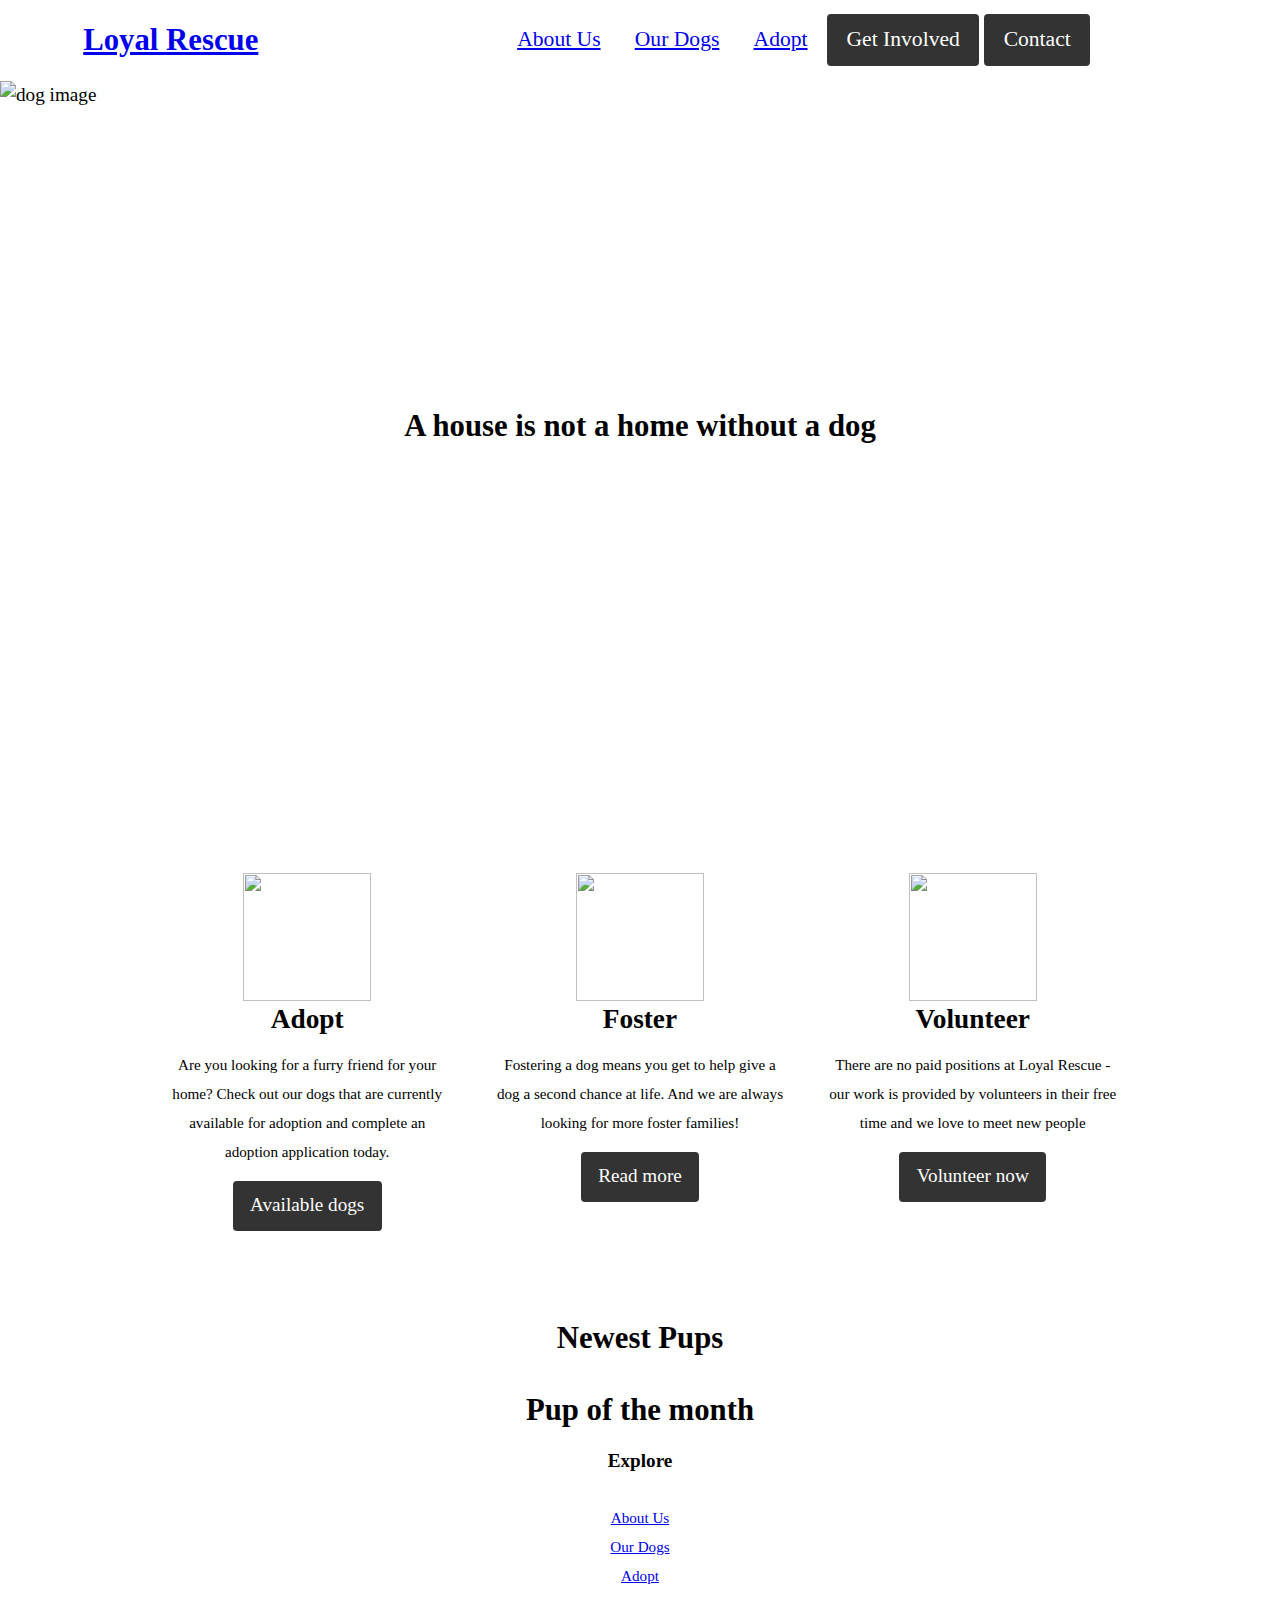
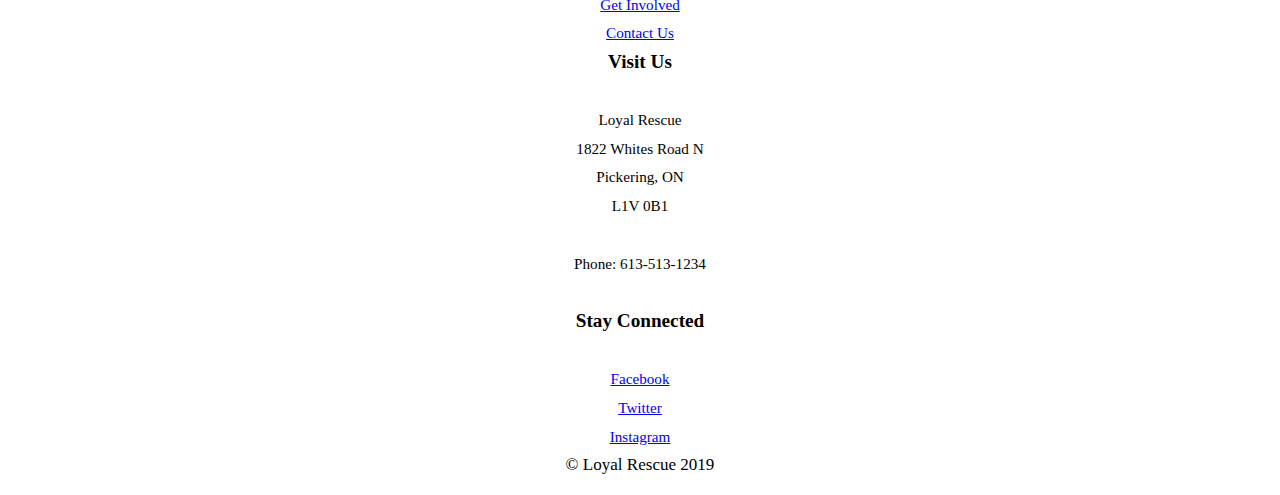
==== commit 7435e3fa: "update footer content" ====
--- a/index.html
+++ b/index.html
@@ -93,7 +93,36 @@
   </main>
 
   <footer role="contentinfo" class="text-white blue footer text-center micro island-1-2" tabindex="0">
-    <small>© Loyal Rescue</small>
+    <div>
+      <div>
+        <h3 class="kilo bold">Explore</h3>
+        <ul class="list-group push-0"
+          <li><a href="#">About Us</a></li>
+          <li><a href="rescues.html">Our Dogs</a></li>
+          <li><a href="adopt.html">Adopt</a></li>
+          <li><a href="#">Get Involved</a></li>
+          <li><a href="#">Contact Us</a></li>
+        </ul>
+      </div>
+
+      <div>
+        <h3 class="kilo bold">Visit Us</h3>
+        <p>Loyal Rescue<br>1822 Whites Road N<br>Pickering, ON<br>L1V 0B1</p>
+        <p>Phone: 613-513-1234</p>
+      </div>
+
+      <div>
+        <h3 class="kilo bold">Stay Connected</h3>
+        <ul class="list-group push-0"
+          <li><a href="https://www.facebook.com/LOYALRescueInc/">Facebook</a></li>
+          <li><a href="https://twitter.com/loyalrescuedogs?lang=en">Twitter</a></li>
+          <li><a href="https://www.instagram.com/loyalrescuedogs/?hl=en">Instagram</a></li>
+      </div>
+
+      <div>
+        <small>© Loyal Rescue 2019</small>
+      </div>
+    </div>
   </footer>
 
 </body>
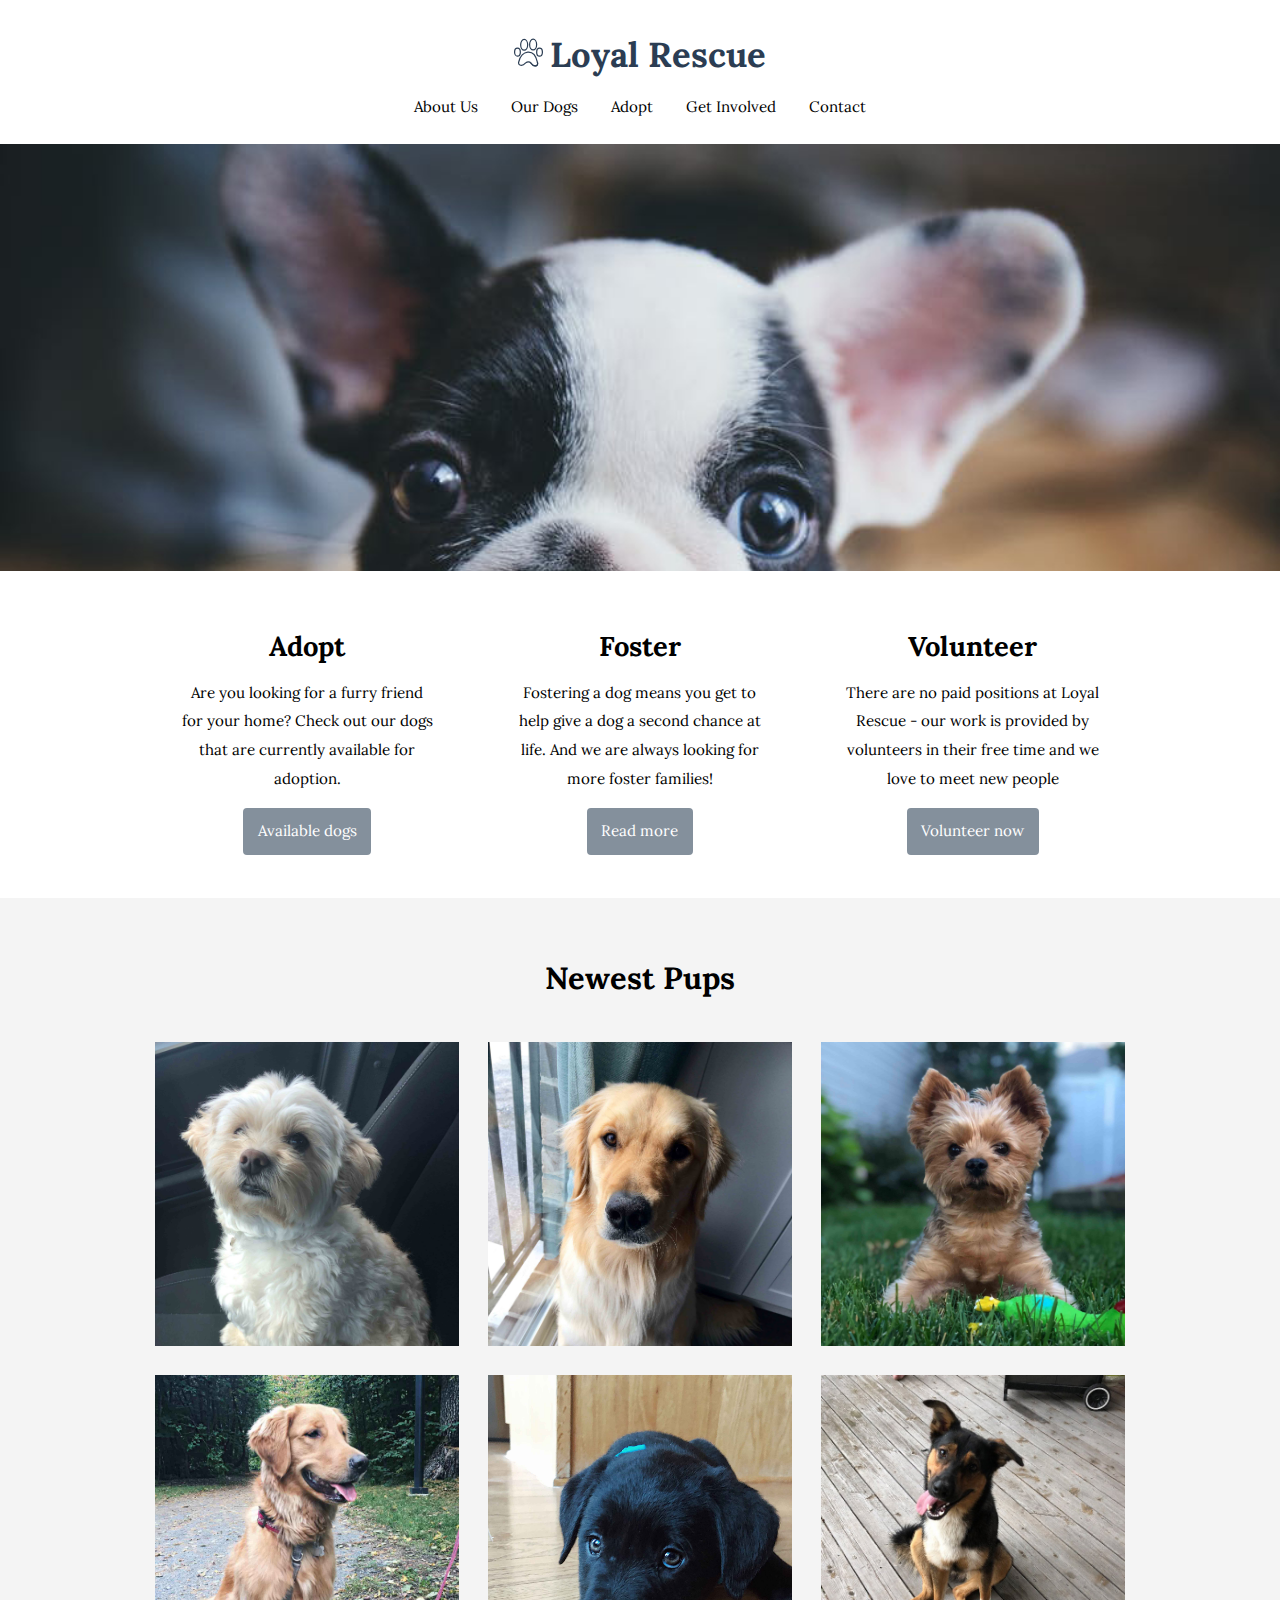
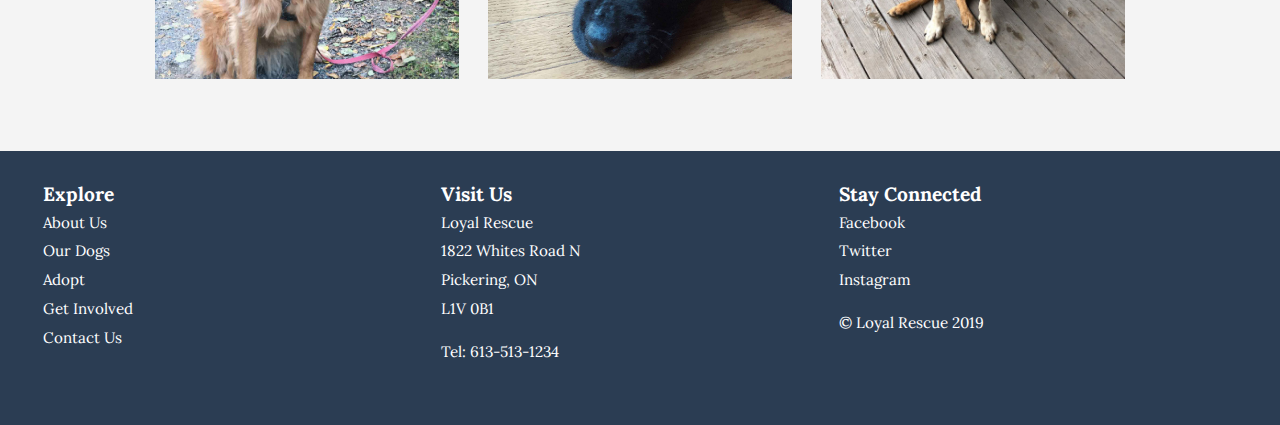
==== commit 9786ff27: "add picture grid" ====
--- a/index.html
+++ b/index.html
@@ -4,10 +4,13 @@
   <meta charset="utf-8">
   <title>Loyal Rescue</title>
   <meta name="viewport" content="width=device-width,initial-scale=1">
+  <link rel="shortcut-icon" href="favicon.ico">
+  <link rel="icon" type="image/png" href="favicon-196.png">
   <link href="css/modules.css" rel="stylesheet">
   <link href="css/grid.css" rel="stylesheet">
   <link href="css/type.css" rel="stylesheet">
   <link href="css/main.css" rel="stylesheet">
+  <link href="https://fonts.googleapis.com/css?family=Lora:400,700|Muli:400,700&display=swap" rel="stylesheet">
 </head>
 <body>
 
@@ -16,111 +19,156 @@
     <li><a href="#nav">Jump to navigation</a></li>
   </ul>
 
-  <header role="banner" class="grid grid-middle text-center island-1-2">
-    <div class="unit xs-1 s-1 m-1-3 l-1-4">
-      <h1 class="peta push-0"><a href="index.html">Loyal Rescue</a></h1>
+  <header role="banner" class="grid text-center island-1-2">
+    <div class="unit xs-1 s-1 m-1 l-1 pad-t-1-2 pad-b-1-2">
+      <h1 class="mili push-0"><img class="i-1 push-r-1-4" src="images/logo.svg"><a class="text-blue" href="index.html">Loyal Rescue</a></h1>
     </div>
-    <nav role="navigation" id="nav" class="nav unit xs-1 s-1 m-2-3 l-3-4 text-center" tabindex="0">
-      <ul class="nav mega push-0 list-group-inline">
+    <nav role="navigation" id="nav" class="nav unit xs-1 s-1 m-1 l-1 text-center push-1-4" tabindex="0">
+      <ul class="nav micro push-0 list-group-inline">
         <li><a class="island-1-2 current" href="#">About Us</a></li>
         <li><a class="island-1-2" href="rescues.html">Our Dogs</a></li>
         <li><a class="island-1-2" href="adopt.html">Adopt</a></li>
-        <li><a class="btn btn-dark" href="#">Get Involved</a></li>
-        <li><a class="btn btn-dark" href="#">Contact</a></li>
+        <li><a class="island-1-2" href="#">Get Involved</a></li>
+        <li><a class="island-1-2" href="#">Contact</a></li>
       </ul>
     </nav>
   </header>
 
   <main role="main" id="main" tabindex="0">
-    <section class="banner embed embed-16by9">
-      <img class="embed-item" src="images/homepage.jpg" alt="dog image">
-      <div class="banner-content pin-c text-center max-length gutter">
-        <div class="bold wrapper max-length gutter-1-2 push-0">
-          <h2>A house is not a home without a dog</h2>
-        </div>
-      </div>
+    <section class="banner embed embed-3by1">
+      <img class="embed-item" src="images/banner-dog.jpg" alt="dog image">
     </section>
 
     <section class="push-0 text-center">
       <div class="wrapper">
-        <div class="grid grid-stretch list-group">
-          <div class="unit [ xs-1 s-1 m-1-3 l-1-3 ] island-1-2 unit-content-distribute">
-            <div class="pad-t-2 pad-b push-1-2">
-              <div class="gutter-1-4">
-                <img class="icon i-128 push-0" src="images/about-us.svg" alt="">
-                <h3 class="tera push-1-2">Adopt</h3>
-                <p class="push-1-2 micro content-fill">Are you looking for a furry friend for your home? Check out our dogs that are currently available for adoption and complete an adoption application today.</p>
-                <a class="btn btn-dark content-shrink" href="tour.html">Available dogs</a>
-              </div>
+        <div class="grid list-group">
+          <div class="unit [ xs-1 s-1 m-1-3 l-1-3 ] unit-content-distribute text-card">
+            <div class="pad-t-2 pad-b push-1-2 content-fill">
+              <h3 class="tera push-1-2">Adopt</h3>
+              <p class="push-1-2 micro">Are you looking for a furry friend for your home? Check out our dogs that are currently available for adoption.</p>
+              <a class="btn btn-dark micro" href="rescues.html">Available dogs</a>
             </div>
           </div>
-          <div class="unit [ xs-1 s-1 m-1-3 l-1-3 ] island-1-2 unit-content-distribute">
-            <div class="pad-t-2 pad-b push-1-2">
-              <div class="gutter-1-4">
-                <img class="icon i-128 push-0" src="images/tools.svg" alt="">
-                <h3 class="tera push-1-2">Foster</h3>
-                <p class="push-1-2 micro content-fill">Fostering a dog means you get to help give a dog a second chance at life. And we are always looking for more foster families!</p>
-                <a class="btn btn-dark content-shrink" href="#">Read more</a>
-              </div>
+          <div class="unit [ xs-1 s-1 m-1-3 l-1-3 ] unit-content-distribute text-card">
+            <div class="pad-t-2 pad-b push-1-2 content-fill">
+              <h3 class="tera push-1-2">Foster</h3>
+              <p class="push-1-2 micro">Fostering a dog means you get to help give a dog a second chance at life. And we are always looking for more foster families!</p>
+              <a class="btn btn-dark micro" href="adopt.html">Read more</a>
             </div>
           </div>
-          <div class="unit [ xs-1 s-1 m-1-3 l-1-3 ] island-1-2 unit-content-distribute">
-            <div class="pad-t-2 pad-b push-1-2">
-              <div class="gutter-1-4">
-                <img class="icon i-128 push-0" src="images/pricing.svg" alt="">
-                <h3 class="tera push-1-2">Volunteer</h3>
-                <p class="push-1-2 micro content-fill">There are no paid positions at Loyal Rescue - our work is provided by volunteers in their free time and we love to meet new people</p>
-                <a class="btn btn-dark content-shrink" href="pricing.html">Volunteer now</a>
-              </div>
+          <div class="unit [ xs-1 s-1 m-1-3 l-1-3 ] unit-content-distribute text-card">
+            <div class="pad-t-2 pad-b push-1-2 content-fill">
+              <h3 class="tera push-1-2">Volunteer</h3>
+              <p class="push-1-2 micro">There are no paid positions at Loyal Rescue - our work is provided by volunteers in their free time and we love to meet new people</p>
+              <a class="btn btn-dark micro" href="#">Volunteer now</a>
             </div>
           </div>
         </div>
       </div>
     </section>
 
-    <section class="light-grey push-0 text-center pad-t">
+    <section class="light-grey push-0 text-center pad-t pad-b-2">
       <div class="wrapper">
-        <h2 class="push-0">Newest Pups</h2>
+        <h2 class="push pad-t">Newest Pups</h2>
+        <div class="grid">
+
+          <div class="unit [ xs-1 s-1 m-1-3 l-1-3 ] pad-b-1-2 island-1-2">
+            <a class="relative hover-box block crop link-box" href="#">
+              <div class="embed embed-1by1">
+                <img class="hover-box-img embed-item" src="images/winston.jpg" alt="">
+              </div>
+              <div class="hover-box-caption islant-1-4 w-1">
+                <h3 class="absolute pin-c">Winston</h3>
+              </div>
+            </a>
+          </div>
+
+          <div class="unit [ xs-1 s-1 m-1-3 l-1-3 ] pad-b-1-2 island-1-2">
+            <a class="relative hover-box block crop link-box" href="#">
+              <div class="embed embed-1by1">
+                <img class="hover-box-img embed-item" src="images/leo.jpg" alt="">
+              </div>
+              <div class="hover-box-caption islant-1-4 w-1">
+                <h3 class="absolute pin-c">Leo</h3>
+              </div>
+            </a>
+          </div>
+
+          <div class="unit [ xs-1 s-1 m-1-3 l-1-3 ] pad-b-1-2 island-1-2">
+            <a class="relative hover-box block crop link-box" href="#">
+              <div class="embed embed-1by1">
+                <img class="hover-box-img embed-item" src="images/buckie.jpg" alt="">
+              </div>
+              <div class="hover-box-caption islant-1-4 w-1">
+                <h3 class="absolute pin-c">Buckie</h3>
+              </div>
+            </a>
+          </div>
+
+          <div class="unit [ xs-1 s-1 m-1-3 l-1-3 ] pad-b-1-2 island-1-2">
+            <a class="relative hover-box block crop link-box" href="#">
+              <div class="embed embed-1by1">
+                <img class="hover-box-img embed-item" src="images/lexie.jpg" alt="">
+              </div>
+              <div class="hover-box-caption islant-1-4 w-1">
+                <h3 class="absolute pin-c">Lexie</h3>
+              </div>
+            </a>
+          </div>
+
+          <div class="unit [ xs-1 s-1 m-1-3 l-1-3 ] pad-b-1-2 island-1-2">
+            <a class="relative hover-box block crop link-box" href="#">
+              <div class="embed embed-1by1">
+                <img class="hover-box-img embed-item" src="images/jasper.jpg" alt="">
+              </div>
+              <div class="hover-box-caption islant-1-4 w-1">
+                <h3 class="absolute pin-c">Jasper</h3>
+              </div>
+            </a>
+          </div>
+
+          <div class="unit [ xs-1 s-1 m-1-3 l-1-3 ] pad-b-1-2 island-1-2">
+            <a class="relative hover-box block crop link-box" href="#">
+              <div class="embed embed-1by1">
+                <img class="hover-box-img embed-item" src="images/cooper.jpg" alt="">
+              </div>
+              <div class="hover-box-caption islant-1-4 w-1">
+                <h3 class="absolute pin-c">Cooper</h3>
+              </div>
+            </a>
+          </div>
+        </div>
       </div>
     </section>
-
-    <section class="push-0 text-center pad-t">
-      <div class="wrapper">
-        <h2 class="push-0">Pup of the month</h2>
-      </div>
-    </section>
-
   </main>
 
-  <footer role="contentinfo" class="text-white blue footer text-center micro island-1-2" tabindex="0">
-    <div>
-      <div>
-        <h3 class="kilo bold">Explore</h3>
-        <ul class="list-group push-0"
-          <li><a href="#">About Us</a></li>
-          <li><a href="rescues.html">Our Dogs</a></li>
-          <li><a href="adopt.html">Adopt</a></li>
-          <li><a href="#">Get Involved</a></li>
-          <li><a href="#">Contact Us</a></li>
+  <footer role="contentinfo" class="text-white blue footer island" tabindex="0">
+    <div class="grid micro gutter-1-2">
+      <div class="unit xs-1 s-1 m-1-3 l-1-3 pad-b">
+        <h3 class="kilo bold push-0">Explore</h3>
+        <ul class="list-group push-0">
+          <li><a class="text-white" href="#">About Us</a></li>
+          <li><a class="text-white" href="rescues.html">Our Dogs</a></li>
+          <li><a class="text-white" href="adopt.html">Adopt</a></li>
+          <li><a class="text-white" href="#">Get Involved</a></li>
+          <li><a class="text-white" href="#">Contact Us</a></li>
         </ul>
       </div>
 
-      <div>
-        <h3 class="kilo bold">Visit Us</h3>
-        <p>Loyal Rescue<br>1822 Whites Road N<br>Pickering, ON<br>L1V 0B1</p>
-        <p>Phone: 613-513-1234</p>
+      <div class="unit xs-1 s-1 m-1-3 l-1-3">
+        <h3 class="kilo bold push-0">Visit Us</h3>
+        <p class="push-1-2">Loyal Rescue<br>1822 Whites Road N<br>Pickering, ON<br>L1V 0B1</p>
+        <p>Tel: 613-513-1234</p>
       </div>
 
-      <div>
-        <h3 class="kilo bold">Stay Connected</h3>
-        <ul class="list-group push-0"
-          <li><a href="https://www.facebook.com/LOYALRescueInc/">Facebook</a></li>
-          <li><a href="https://twitter.com/loyalrescuedogs?lang=en">Twitter</a></li>
-          <li><a href="https://www.instagram.com/loyalrescuedogs/?hl=en">Instagram</a></li>
-      </div>
-
-      <div>
-        <small>© Loyal Rescue 2019</small>
+      <div class="unit xs-1 s-1 m-1-3 l-1-3">
+        <h3 class="kilo bold push-0">Stay Connected</h3>
+        <ul class="list-group push-0">
+          <li><a class="text-white" href="https://www.facebook.com/LOYALRescueInc/">Facebook</a></li>
+          <li><a class="text-white" href="https://twitter.com/loyalrescuedogs?lang=en">Twitter</a></li>
+          <li><a class="text-white" href="https://www.instagram.com/loyalrescuedogs/?hl=en">Instagram</a></li>
+          <p class="micro pad-t-1-2">© Loyal Rescue 2019</p>
+        </ul>
       </div>
     </div>
   </footer>
--- a/css/main.css
+++ b/css/main.css
@@ -0,0 +1,88 @@
+html {
+  font-family: Lora, serif;
+}
+
+a {
+  text-decoration: none;
+  color: #000;
+}
+
+.btn-dark {
+  background-color: #84909c;
+  border-color: #84909c;
+}
+
+.banner {
+  min-height: 16em;
+  max-height: 24em;
+  overflow: hidden;
+  position: relative;
+  background-color: #2b3d53;
+}
+
+.text-dark {
+  color: #808080;
+}
+
+.text-white {
+  color: #fff;
+}
+
+.text-blue {
+  color: #2b3d53;
+}
+
+.light-grey {
+  background-color: #f4f4f4;
+}
+
+.blue {
+  background-color: #2b3d53;
+}
+
+.nav a:hover {
+  color: #2b3d53;
+}
+
+.card {
+  border: 3px solid #e4e4e4;
+  border-radius: .5rem;
+}
+
+.banner-content {
+  position: absolute;
+}
+
+.hover-box-caption {
+  color: #fff;
+  opacity: 0;
+}
+
+.hover-box:hover .hover-box-caption,
+.hover-box:focus .hover-box-caption {
+  opacity: 1;
+  transition: all .2s linear;
+}
+
+.hover-box-img {
+  transition: all .2s linear;
+}
+
+.hover-box:hover .hover-box-img,
+.hover-box:focus .hover-box-img {
+  transform: scale(1.1);
+}
+
+.text-card {
+  padding-left: 2rem;
+  padding-right: 2rem;
+}
+
+@media only screen and (min-width: 38em) {
+
+  .text-card {
+    padding-left: 2rem;
+    padding-right: 2rem;
+  }
+
+}
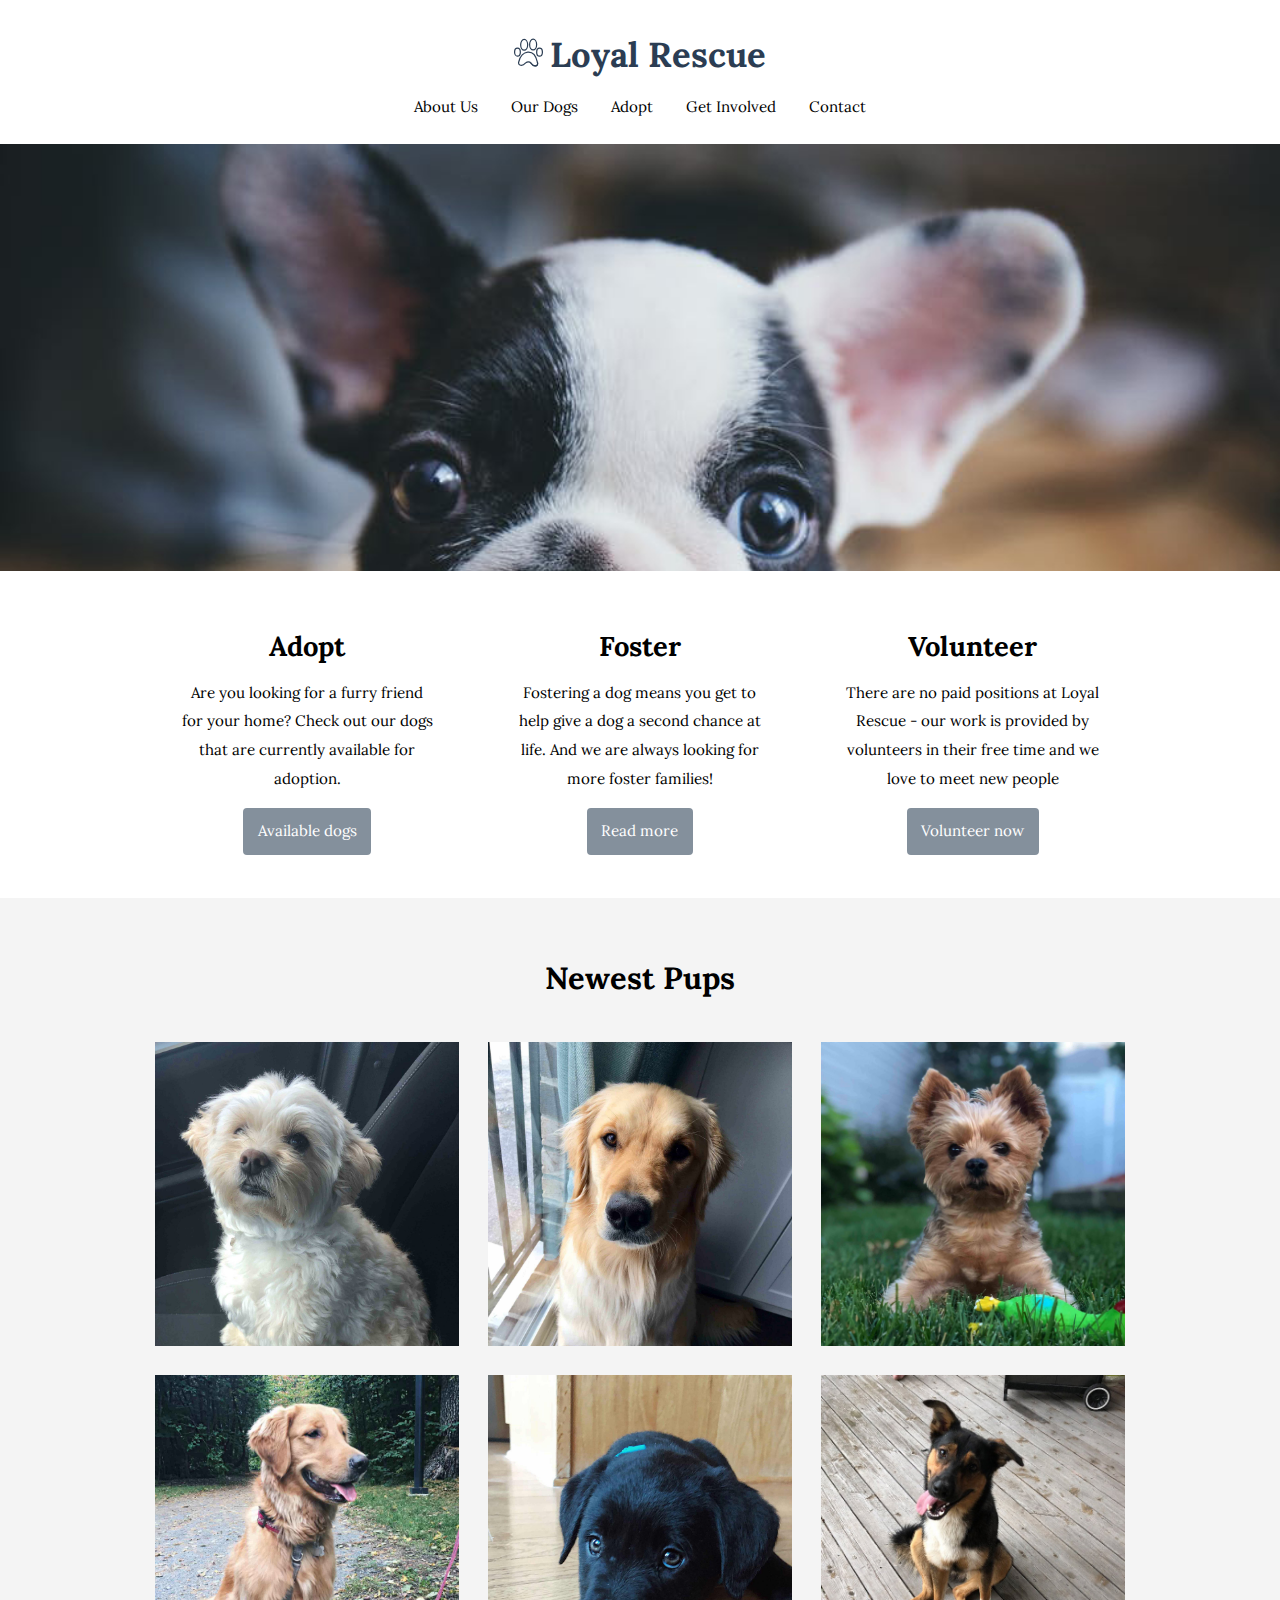
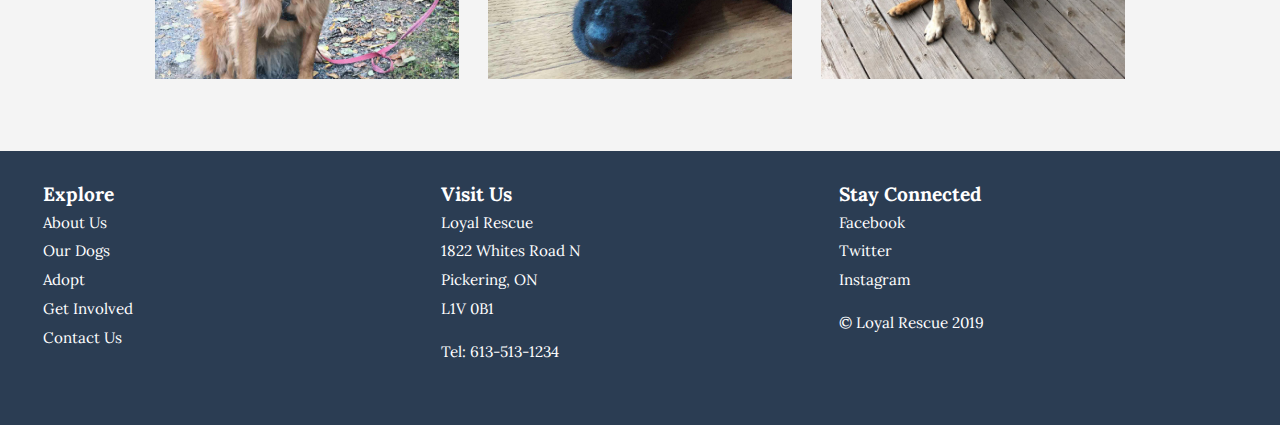
==== commit 55f950a1: "add content to rescue page" ====
--- a/index.html
+++ b/index.html
@@ -21,11 +21,11 @@
 
   <header role="banner" class="grid text-center island-1-2">
     <div class="unit xs-1 s-1 m-1 l-1 pad-t-1-2 pad-b-1-2">
-      <h1 class="mili push-0"><img class="i-1 push-r-1-4" src="images/logo.svg"><a class="text-blue" href="index.html">Loyal Rescue</a></h1>
+      <h1 class="mili push-0"><img class="i-1 push-r-1-4" src="images/logo.svg" alt=""><a class="text-blue" href="index.html">Loyal Rescue</a></h1>
     </div>
     <nav role="navigation" id="nav" class="nav unit xs-1 s-1 m-1 l-1 text-center push-1-4" tabindex="0">
       <ul class="nav micro push-0 list-group-inline">
-        <li><a class="island-1-2 current" href="#">About Us</a></li>
+        <li><a class="island-1-2" href="#">About Us</a></li>
         <li><a class="island-1-2" href="rescues.html">Our Dogs</a></li>
         <li><a class="island-1-2" href="adopt.html">Adopt</a></li>
         <li><a class="island-1-2" href="#">Get Involved</a></li>
@@ -167,8 +167,8 @@
           <li><a class="text-white" href="https://www.facebook.com/LOYALRescueInc/">Facebook</a></li>
           <li><a class="text-white" href="https://twitter.com/loyalrescuedogs?lang=en">Twitter</a></li>
           <li><a class="text-white" href="https://www.instagram.com/loyalrescuedogs/?hl=en">Instagram</a></li>
-          <p class="micro pad-t-1-2">© Loyal Rescue 2019</p>
         </ul>
+        <p class="micro pad-t-1-2">© Loyal Rescue 2019</p>
       </div>
     </div>
   </footer>
